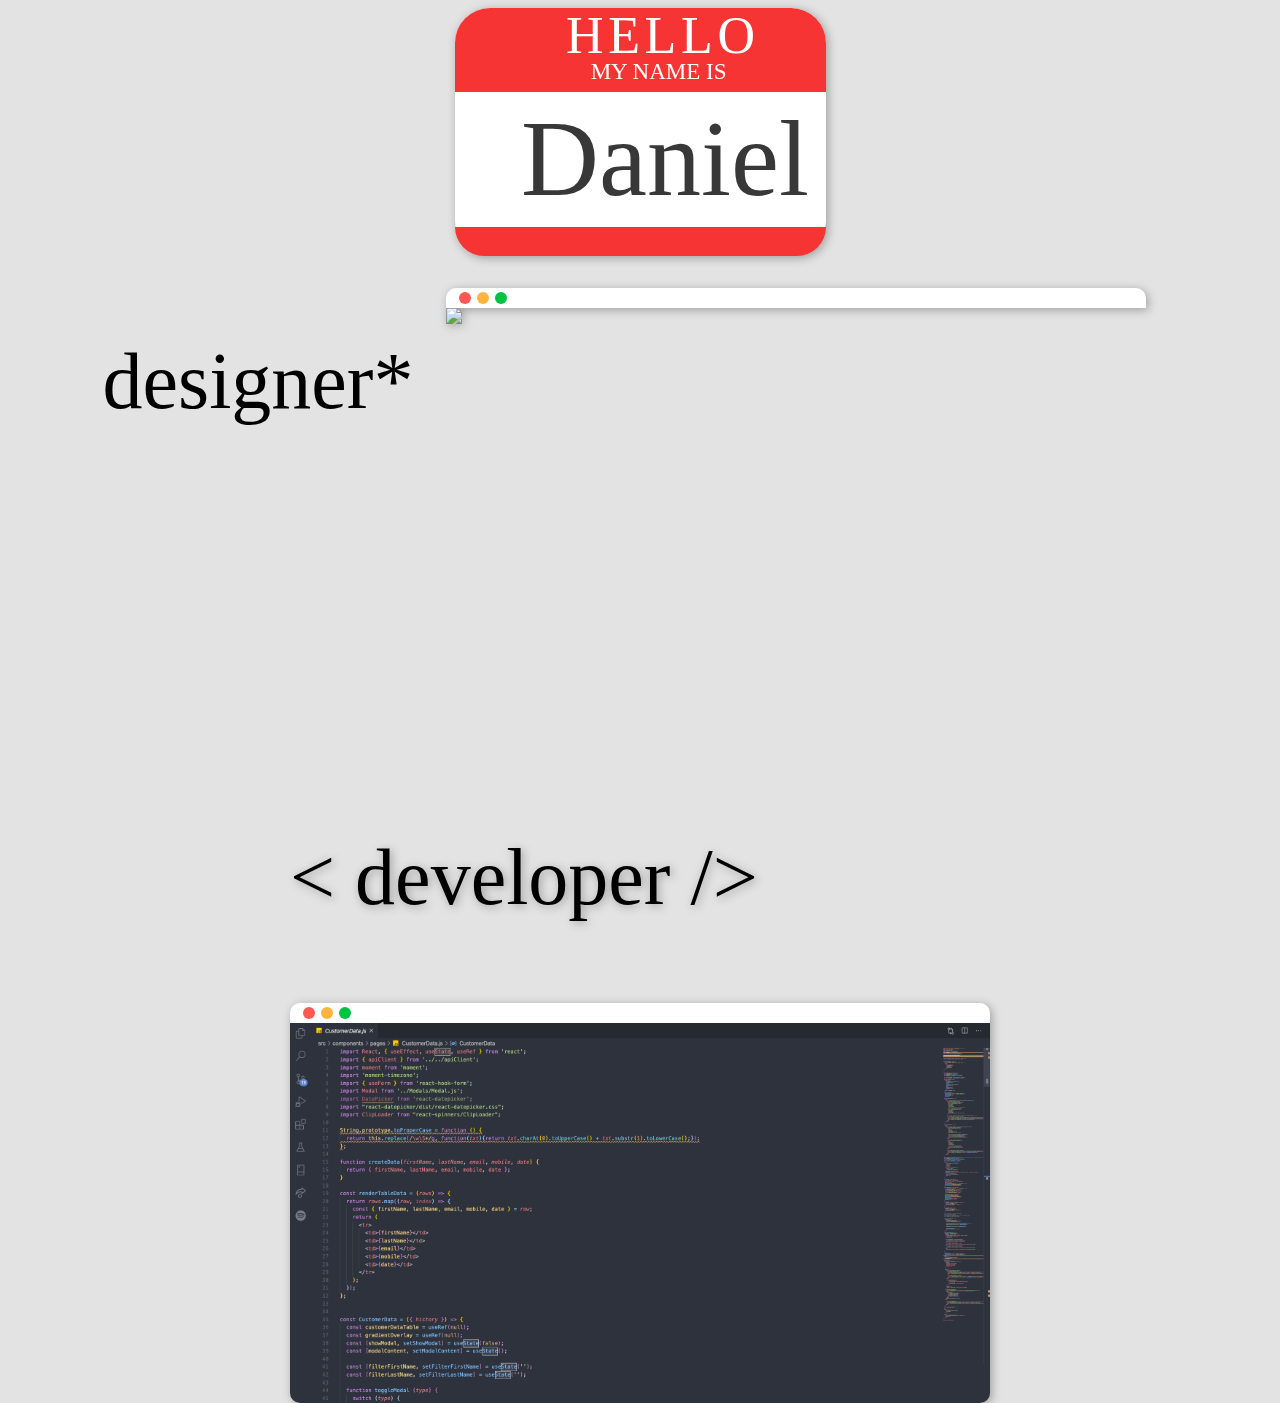
==== index.html @ d2d617ce "adding titles and fonts" ====
<!DOCTYPE html>
<html lang="en">
<head>
    <meta charset="UTF-8">
    <meta name="viewport" content="width=device-width, initial-scale=1.0">
    <title>Document</title>
    <link rel="stylesheet" href="./Website/style.css">
</head>
<body>
    <div class="name-container">
        <svg xmlns="http://www.w3.org/2000/svg" width="371" height="248" viewBox="0 0 371 248">
            <g id="Name_Badge" data-name="Name Badge" transform="translate(-551.148 -128.989)">
                <rect id="Rectangle_4" data-name="Rectangle 4" width="371" height="248" rx="35"
                    transform="translate(551.148 128.989)" fill="#fff" />
                <path id="Rectangle_5" data-name="Rectangle 5"
                    d="M35,0H336a35,35,0,0,1,35,35V84a0,0,0,0,1,0,0H0a0,0,0,0,1,0,0V35A35,35,0,0,1,35,0Z"
                    transform="translate(551.148 128.989)" fill="#f73434" />
                <path id="Rectangle_6" data-name="Rectangle 6"
                    d="M0,0H371a0,0,0,0,1,0,0V0a29,29,0,0,1-29,29H29A29,29,0,0,1,0,0V0A0,0,0,0,1,0,0Z"
                    transform="translate(551.148 347.989)" fill="#f73434" />
                <text id="Daniel" transform="translate(732.148 315.989)" fill="#383838" font-size="108" font-family="Hardner">
                    <tspan x="-114.966" y="0">Daniel</tspan>
                </text>
                <text id="MY_NAME_IS" data-name="MY NAME IS" transform="translate(736.148 199.989)" fill="#fff" font-size="23"
                    font-family="GERATISCAPS, GERATIS CAPS">
                    <tspan x="-49.347" y="0">MY NAME IS</tspan>
                </text>
                <text id="HELLO" transform="translate(737.148 173.989)" fill="#fff" font-size="52"
                    font-family="GERATISCAPS, GERATIS CAPS" letter-spacing="0.09em">
                    <tspan x="-75.088" y="0">HELLO</tspan>
                </text>
            </g>
        </svg>
    </div>

    <div class="screen">
        <p class="designer-title">designer*</p>
        <div class="screen-window">
            <div class="screen-window__bar">
                <div class="screen-window__bar__dot__container">
                    <span class="screen-window__bar__dot"></span>
                    <span class="screen-window__bar__dot"></span>
                    <span class="screen-window__bar__dot"></span>
                </div>
            </div>
            <div class="screen-window__img__container">
                <img src="../Faraday Portfolio.png" class="screen-window__img">
            </div>
        </div>
        <div class="screen-window">
            <p class="developer-title">< developer /></p>
            <div class="screen-window__bar">
                <div class="screen-window__bar__dot__container">
                    <span class="screen-window__bar__dot"></span>
                    <span class="screen-window__bar__dot"></span>
                    <span class="screen-window__bar__dot"></span>
                </div>
            </div>
            <div class="screen-window__img__container">
                <img src="../vscode.png" class="screen-window__img">
            </div>
        </div>

        <!-- <div class="screen__container">
            <div class="screen__container-bar">
                <span class="screen__container-dot"></span>
                <span class="screen__container-dot"></span>
                <span class="screen__container-dot"></span>
            </div>
            <div class="screen__img-container">
                <img src="../Faraday Portfolio.png" class="screen-img">
            </div>
        </div>
        <div class="screen__container">
            <div class="screen__container-bar">
                <span class="screen__container-dot"></span>
                <span class="screen__container-dot"></span>
                <span class="screen__container-dot"></span>
            </div>
            <div class="screen__img-container">
                <img src="../vscode.png" class="screen-img">
            </div>
            </div>
        </div>
    </div>     -->

</body>
</html>
---- Website/style.css ----
@font-face {
  src: url(Fonts/Portico-Vintage.otf);
  font-family: Portico;
}

@font-face {
  src: url(Fonts/American-Typewriter.ttf);
  font-family: American Typewriter;
}

body {
  background: #E3E3E3;
}

.name-container {
  display: -webkit-box;
  display: -ms-flexbox;
  display: flex;
  width: 100%;
  -webkit-box-align: center;
      -ms-flex-align: center;
          align-items: center;
  -webkit-box-pack: center;
      -ms-flex-pack: center;
          justify-content: center;
}

.name-container svg {
  -webkit-filter: drop-shadow(0.15rem 0.15rem 0.3rem rgba(0, 0, 0, 0.3));
          filter: drop-shadow(0.15rem 0.15rem 0.3rem rgba(0, 0, 0, 0.3));
}

.designer-title {
  font-family: Portico;
  font-size: 5em;
}

.developer-title {
  font-family: American Typewriter;
  font-size: 5em;
}

.screen {
  width: 100%;
  display: -webkit-box;
  display: -ms-flexbox;
  display: flex;
  -webkit-box-orient: horizontal;
  -webkit-box-direction: normal;
      -ms-flex-direction: row;
          flex-direction: row;
  -webkit-box-pack: center;
      -ms-flex-pack: center;
          justify-content: center;
  -ms-flex-wrap: wrap;
      flex-wrap: wrap;
}

.screen-window {
  margin: 2em;
  height: 400px;
  width: 700px;
  border-radius: 14px 14px 10px 10px;
  position: relative;
  -webkit-filter: drop-shadow(0.15rem 0.15rem 0.3rem rgba(0, 0, 0, 0.3));
          filter: drop-shadow(0.15rem 0.15rem 0.3rem rgba(0, 0, 0, 0.3));
}

.screen-window__img {
  padding-top: 20px;
  width: 100%;
}

.screen-window__img__container {
  height: inherit;
  width: inherit;
  border-radius: inherit;
  overflow-y: scroll;
  overflow-x: hidden;
}

.screen-window__bar {
  width: inherit;
  height: 20px;
  background-color: #fff;
  position: absolute;
  border-radius: 10px 10px 0px 0px;
}

.screen-window__bar span:nth-child(1) {
  background-color: #FF5754;
}

.screen-window__bar span:nth-child(2) {
  background-color: #FFB53D;
}

.screen-window__bar span:nth-child(3) {
  background-color: #00C243;
}

.screen-window__bar__dot {
  height: 12px;
  width: 12px;
  background-color: #bbb;
  border-radius: 50%;
  display: inline-block;
  margin: 3px;
}

.screen-window__bar__dot__container {
  height: 100%;
  display: -webkit-box;
  display: -ms-flexbox;
  display: flex;
  -webkit-box-align: center;
      -ms-flex-align: center;
          align-items: center;
  margin-left: 10px;
}
/*# sourceMappingURL=style.css.map */
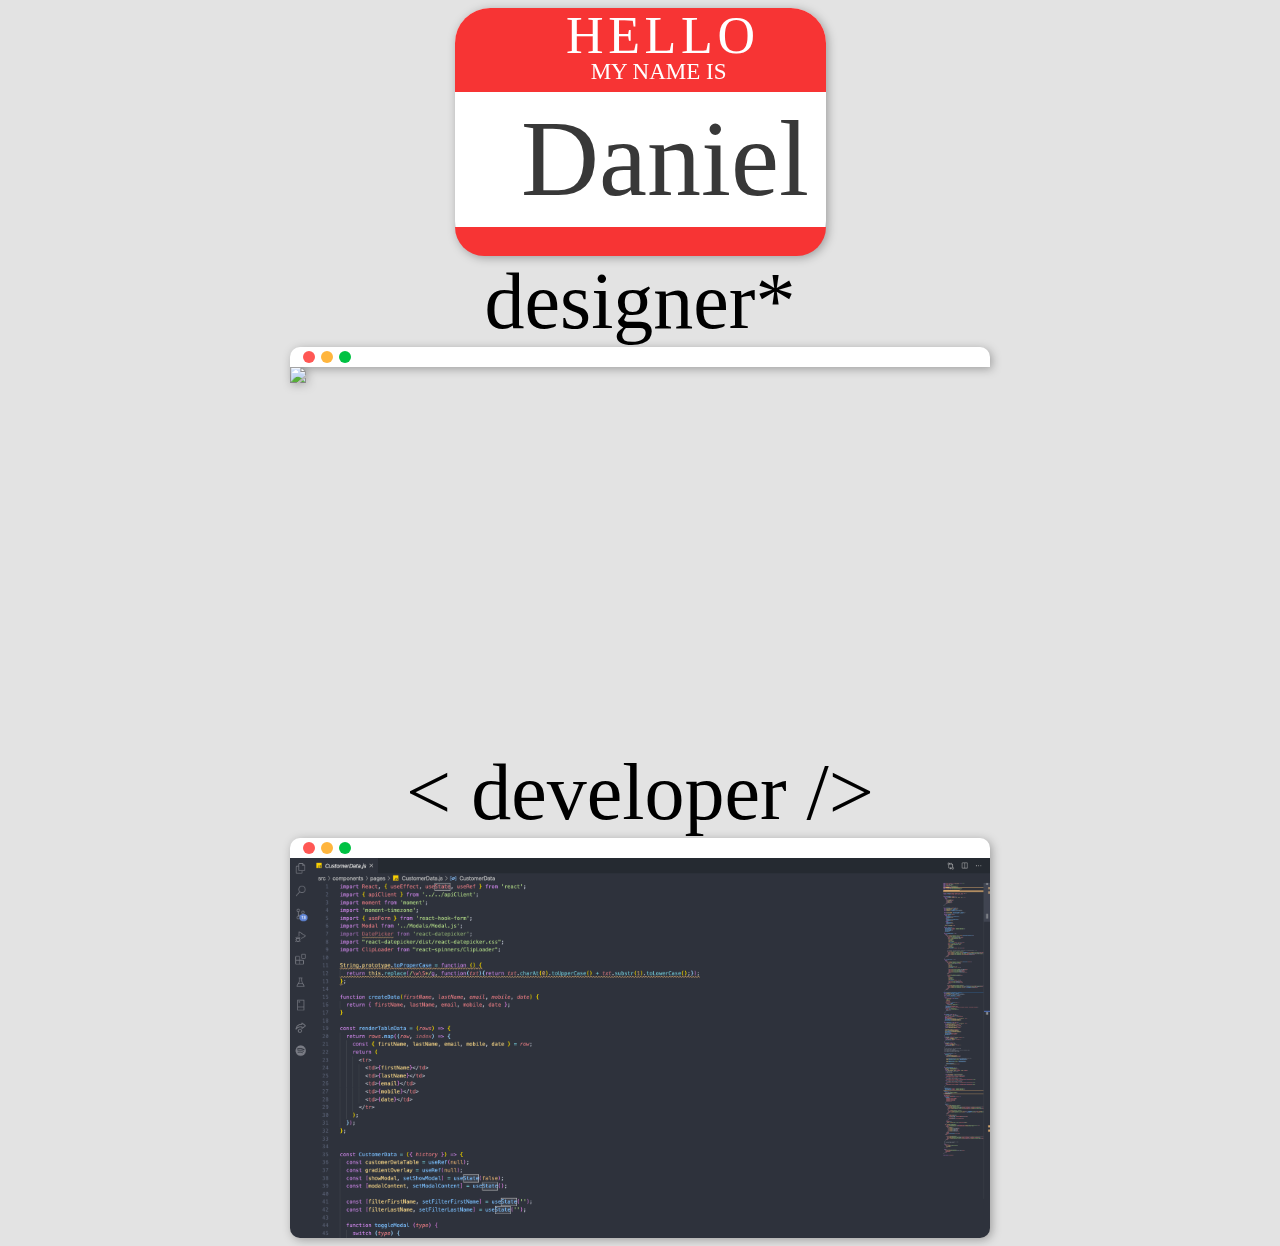
==== commit 0182d662: "titles styled" ====
--- a/index.html
+++ b/index.html
@@ -34,30 +34,34 @@
     </div>
 
     <div class="screen">
-        <p class="designer-title">designer*</p>
-        <div class="screen-window">
-            <div class="screen-window__bar">
-                <div class="screen-window__bar__dot__container">
-                    <span class="screen-window__bar__dot"></span>
-                    <span class="screen-window__bar__dot"></span>
-                    <span class="screen-window__bar__dot"></span>
+        <div class="screen-container">
+            <p class="designer-title">designer*</p>
+            <div class="screen-window">
+                <div class="screen-window__bar">
+                    <div class="screen-window__bar__dot__container">
+                        <span class="screen-window__bar__dot"></span>
+                        <span class="screen-window__bar__dot"></span>
+                        <span class="screen-window__bar__dot"></span>
+                    </div>
+                </div>
+                <div class="screen-window__img__container">
+                    <img src="./Images/Faraday Portfolio.png" class="screen-window__img">
                 </div>
             </div>
-            <div class="screen-window__img__container">
-                <img src="../Faraday Portfolio.png" class="screen-window__img">
-            </div>
         </div>
-        <div class="screen-window">
+        <div class="screen-container">
             <p class="developer-title">< developer /></p>
-            <div class="screen-window__bar">
-                <div class="screen-window__bar__dot__container">
-                    <span class="screen-window__bar__dot"></span>
-                    <span class="screen-window__bar__dot"></span>
-                    <span class="screen-window__bar__dot"></span>
+            <div class="screen-window">
+                <div class="screen-window__bar">
+                    <div class="screen-window__bar__dot__container">
+                        <span class="screen-window__bar__dot"></span>
+                        <span class="screen-window__bar__dot"></span>
+                        <span class="screen-window__bar__dot"></span>
+                    </div>
                 </div>
-            </div>
-            <div class="screen-window__img__container">
-                <img src="../vscode.png" class="screen-window__img">
+                <div class="screen-window__img__container">
+                    <img src="./Images/vscode.png" class="screen-window__img">
+                </div>
             </div>
         </div>
 
--- a/Website/style.css
+++ b/Website/style.css
@@ -33,11 +33,17 @@
 .designer-title {
   font-family: Portico;
   font-size: 5em;
+  padding: 0;
+  margin: 0;
+  text-align: center;
 }
 
 .developer-title {
   font-family: American Typewriter;
   font-size: 5em;
+  padding: 0;
+  margin: 0;
+  text-align: center;
 }
 
 .screen {
@@ -57,7 +63,7 @@
 }
 
 .screen-window {
-  margin: 2em;
+  margin: 0 2em;
   height: 400px;
   width: 700px;
   border-radius: 14px 14px 10px 10px;
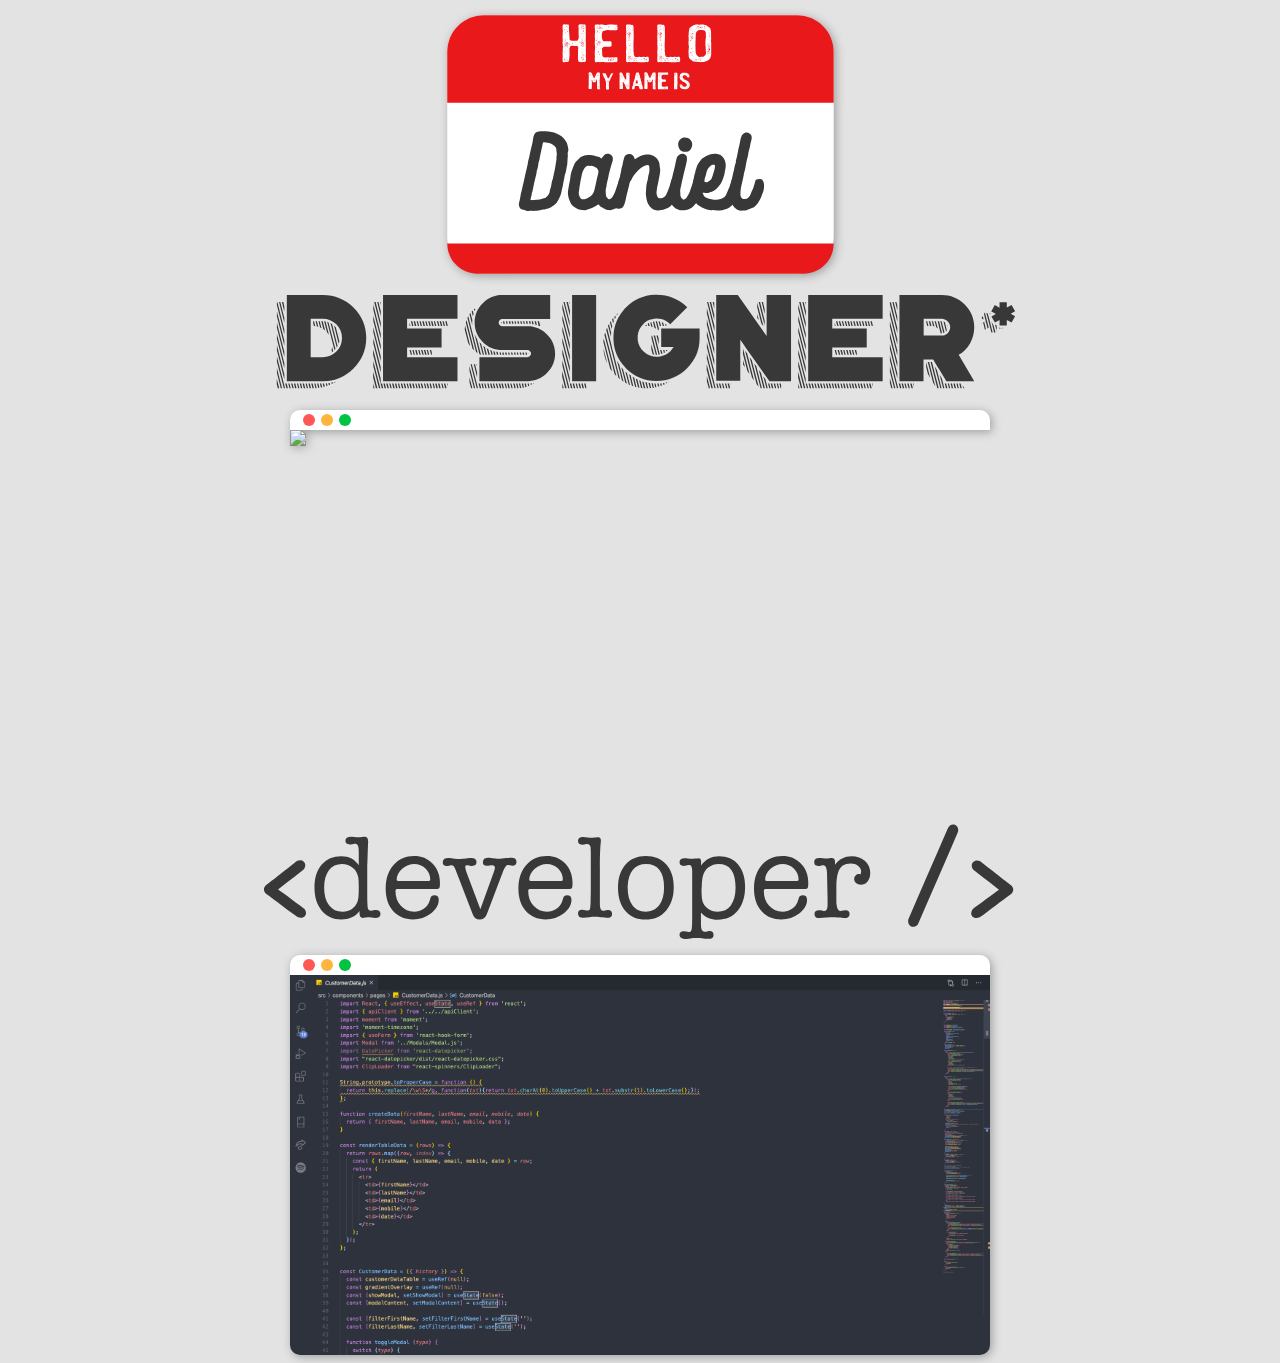
==== commit 1c45802e: "converted SVG to paths" ====
--- a/index.html
+++ b/index.html
@@ -8,34 +8,12 @@
 </head>
 <body>
     <div class="name-container">
-        <svg xmlns="http://www.w3.org/2000/svg" width="371" height="248" viewBox="0 0 371 248">
-            <g id="Name_Badge" data-name="Name Badge" transform="translate(-551.148 -128.989)">
-                <rect id="Rectangle_4" data-name="Rectangle 4" width="371" height="248" rx="35"
-                    transform="translate(551.148 128.989)" fill="#fff" />
-                <path id="Rectangle_5" data-name="Rectangle 5"
-                    d="M35,0H336a35,35,0,0,1,35,35V84a0,0,0,0,1,0,0H0a0,0,0,0,1,0,0V35A35,35,0,0,1,35,0Z"
-                    transform="translate(551.148 128.989)" fill="#f73434" />
-                <path id="Rectangle_6" data-name="Rectangle 6"
-                    d="M0,0H371a0,0,0,0,1,0,0V0a29,29,0,0,1-29,29H29A29,29,0,0,1,0,0V0A0,0,0,0,1,0,0Z"
-                    transform="translate(551.148 347.989)" fill="#f73434" />
-                <text id="Daniel" transform="translate(732.148 315.989)" fill="#383838" font-size="108" font-family="Hardner">
-                    <tspan x="-114.966" y="0">Daniel</tspan>
-                </text>
-                <text id="MY_NAME_IS" data-name="MY NAME IS" transform="translate(736.148 199.989)" fill="#fff" font-size="23"
-                    font-family="GERATISCAPS, GERATIS CAPS">
-                    <tspan x="-49.347" y="0">MY NAME IS</tspan>
-                </text>
-                <text id="HELLO" transform="translate(737.148 173.989)" fill="#fff" font-size="52"
-                    font-family="GERATISCAPS, GERATIS CAPS" letter-spacing="0.09em">
-                    <tspan x="-75.088" y="0">HELLO</tspan>
-                </text>
-            </g>
-        </svg>
+        <img src="./Images/name title.svg" alt="">
     </div>
 
     <div class="screen">
         <div class="screen-container">
-            <p class="designer-title">designer*</p>
+            <img src="./Images/Designer title.svg" alt="">
             <div class="screen-window">
                 <div class="screen-window__bar">
                     <div class="screen-window__bar__dot__container">
@@ -50,7 +28,7 @@
             </div>
         </div>
         <div class="screen-container">
-            <p class="developer-title">< developer /></p>
+            <img src="./Images/Developer title.svg" alt="">
             <div class="screen-window">
                 <div class="screen-window__bar">
                     <div class="screen-window__bar__dot__container">
@@ -64,29 +42,7 @@
                 </div>
             </div>
         </div>
-
-        <!-- <div class="screen__container">
-            <div class="screen__container-bar">
-                <span class="screen__container-dot"></span>
-                <span class="screen__container-dot"></span>
-                <span class="screen__container-dot"></span>
-            </div>
-            <div class="screen__img-container">
-                <img src="../Faraday Portfolio.png" class="screen-img">
-            </div>
-        </div>
-        <div class="screen__container">
-            <div class="screen__container-bar">
-                <span class="screen__container-dot"></span>
-                <span class="screen__container-dot"></span>
-                <span class="screen__container-dot"></span>
-            </div>
-            <div class="screen__img-container">
-                <img src="../vscode.png" class="screen-img">
-            </div>
-            </div>
-        </div>
-    </div>     -->
+    </div> 
 
 </body>
 </html>--- a/Website/style.css
+++ b/Website/style.css
@@ -25,9 +25,12 @@
           justify-content: center;
 }
 
-.name-container svg {
+.name-container img {
   -webkit-filter: drop-shadow(0.15rem 0.15rem 0.3rem rgba(0, 0, 0, 0.3));
           filter: drop-shadow(0.15rem 0.15rem 0.3rem rgba(0, 0, 0, 0.3));
+  width: 400px;
+  margin-left: 3em;
+  margin-right: 3em;
 }
 
 .designer-title {
@@ -38,12 +41,48 @@
   text-align: center;
 }
 
+@media only screen and (max-width: 742px) {
+  .designer-title {
+    font-size: 4em;
+  }
+}
+
+@media only screen and (max-width: 495px) {
+  .designer-title {
+    font-size: 3em;
+  }
+}
+
+@media only screen and (max-width: 371px) {
+  .designer-title {
+    font-size: 2em;
+  }
+}
+
 .developer-title {
   font-family: American Typewriter;
   font-size: 5em;
   padding: 0;
   margin: 0;
   text-align: center;
+}
+
+@media only screen and (max-width: 742px) {
+  .developer-title {
+    font-size: 4em;
+  }
+}
+
+@media only screen and (max-width: 495px) {
+  .developer-title {
+    font-size: 3em;
+  }
+}
+
+@media only screen and (max-width: 371px) {
+  .developer-title {
+    font-size: 2em;
+  }
 }
 
 .screen {
@@ -70,6 +109,27 @@
   position: relative;
   -webkit-filter: drop-shadow(0.15rem 0.15rem 0.3rem rgba(0, 0, 0, 0.3));
           filter: drop-shadow(0.15rem 0.15rem 0.3rem rgba(0, 0, 0, 0.3));
+}
+
+@media only screen and (max-width: 742px) {
+  .screen-window {
+    height: 250px;
+    width: 450px;
+  }
+}
+
+@media only screen and (max-width: 495px) {
+  .screen-window {
+    height: 200px;
+    width: 350px;
+  }
+}
+
+@media only screen and (max-width: 371px) {
+  .screen-window {
+    height: 180px;
+    width: 300px;
+  }
 }
 
 .screen-window__img {
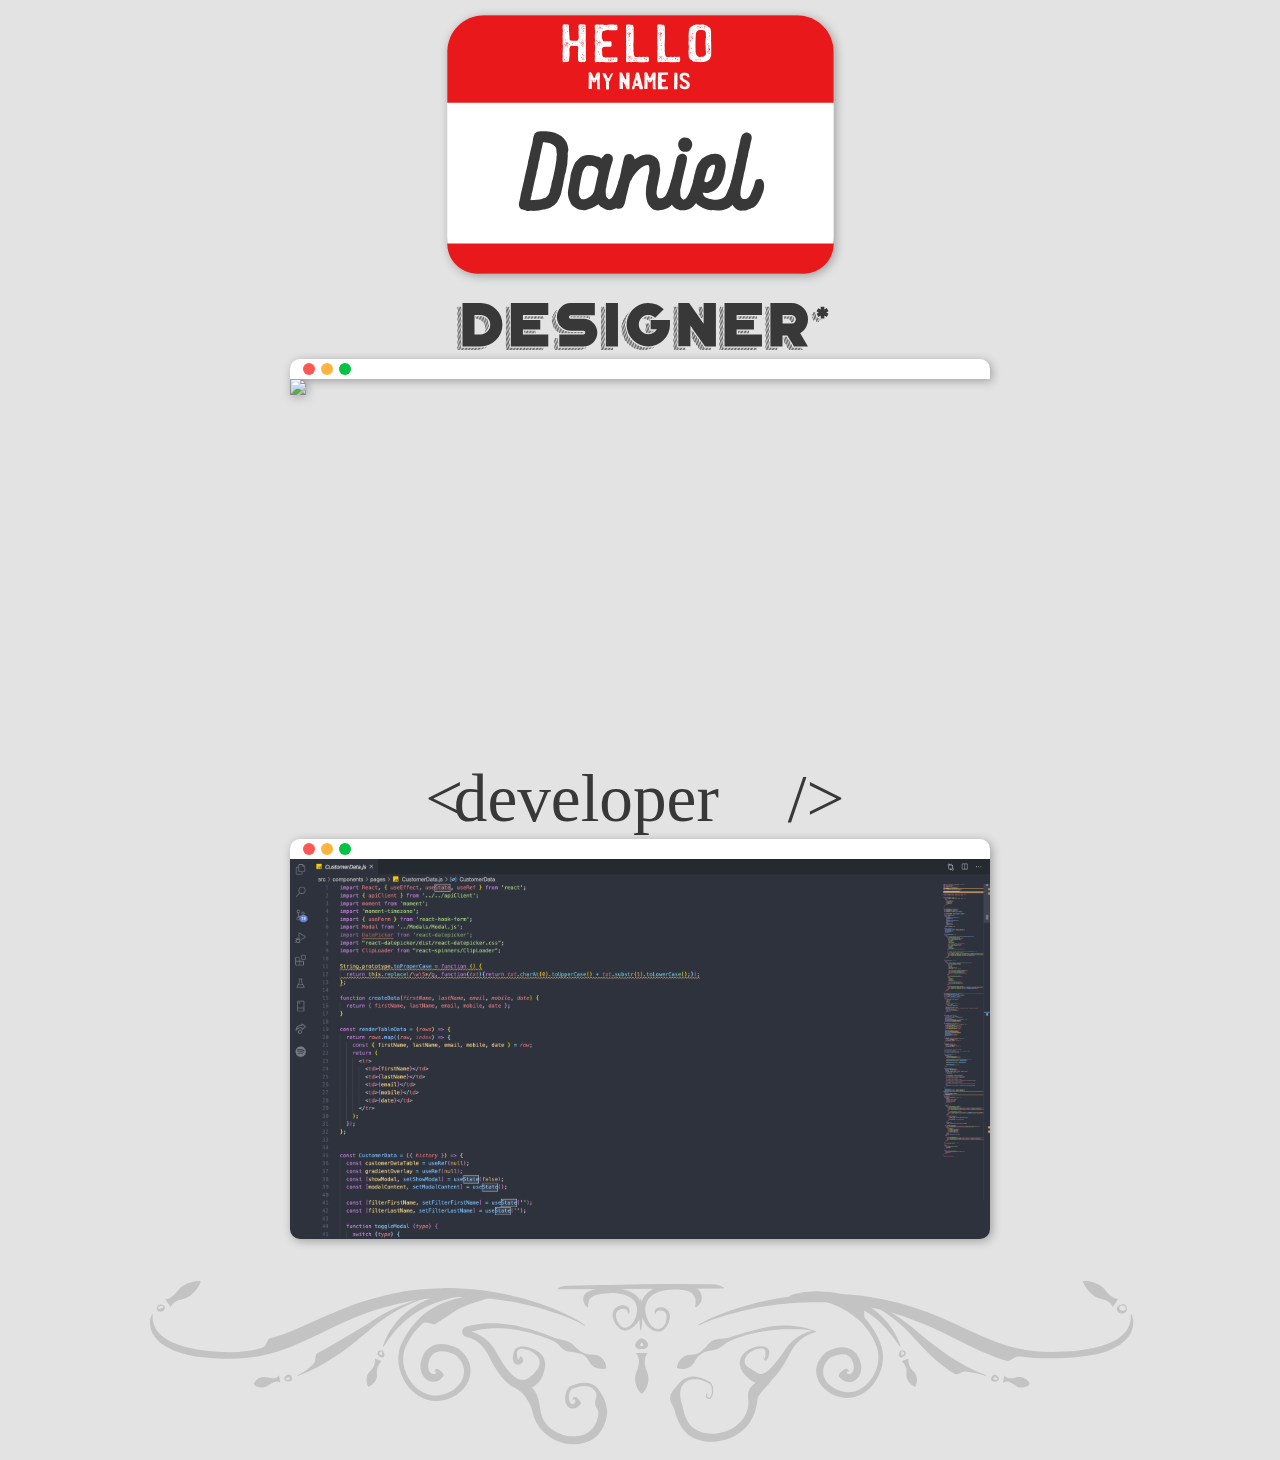
==== commit 4190c8f5: "resposive titles and trim" ====
--- a/index.html
+++ b/index.html
@@ -13,7 +13,9 @@
 
     <div class="screen">
         <div class="screen-container">
-            <img src="./Images/Designer title.svg" alt="">
+            <div class="screen-container__title-container">
+                <img src="./Images/Designer title.svg" class="screen-container__title-design" alt="">
+            </div>
             <div class="screen-window">
                 <div class="screen-window__bar">
                     <div class="screen-window__bar__dot__container">
@@ -28,7 +30,9 @@
             </div>
         </div>
         <div class="screen-container">
-            <img src="./Images/Developer title.svg" alt="">
+            <div class="screen-container__title-container">
+                <img src="./Images/Developer title.svg" class="screen-container__title-develop" alt="">
+            </div>
             <div class="screen-window">
                 <div class="screen-window__bar">
                     <div class="screen-window__bar__dot__container">
@@ -43,6 +47,417 @@
             </div>
         </div>
     </div> 
+    <div class="trim-container">
+        <svg version="1.1" xmlns="http://www.w3.org/2000/svg" xmlns:xlink="http://www.w3.org/1999/xlink" x="0px" y="0px"
+            viewBox="0 0 1211 236" style="enable-background:new 0 0 1211 236;" xml:space="preserve">
+            <style type="text/css">
+                .st0 {
+                    display: none;
+                    opacity: 0.21;
+                }
+        
+                .st1 {
+                    display: inline;
+                }
+        
+                .st2 {
+                    fill: none;
+                    stroke: #000000;
+                    stroke-miterlimit: 10;
+                }
+            </style>
+            <g id="Layer_1" class="st0">
+                <g id="Ij0ybP_1_" class="st1">
+        
+                    <image style="overflow:visible;" width="1100" height="733" id="Ij0ybP" xlink:href="EA3DFFB768C8FC7C.jpg"
+                        transform="matrix(-1.5564 0 0 -1.5564 1464.0001 1038.8146)">
+                    </image>
+                </g>
+                <g id="Ij0ybP_2_" class="st1">
+        
+                    <image style="overflow:visible;" width="1100" height="733" id="Ij0ybP_3_" xlink:href="EA3DFFB768C8FC7D.jpg"
+                        transform="matrix(1.5564 0 0 -1.5564 -248 1038.8146)">
+                    </image>
+                </g>
+            </g>
+            <g id="Layer_2">
+                <g>
+                    <path d="M22.5,71.2c-0.3,2.8-0.3,5.7,0.3,8.4c0.3,1.4,0.6,2.7,1.1,4c0.5,1.3,1,2.5,1.6,3.7c0.6,1.2,1.3,2.3,2.1,3.4
+        			c0.8,1.1,1.6,2.1,2.5,3.1c1.8,1.9,3.8,3.7,6.1,5.2c2.2,1.5,4.5,3,7,4.2c2.4,1.3,5,2.3,7.6,3.3c5.2,1.9,10.7,3.6,16.2,4.8
+        			c11.1,2.6,22.6,4,34.1,4.7c11.6,0.7,23.1,0.6,34.5-1.1c2.8-0.4,5.7-0.9,8.4-1.5c2.8-0.5,5.6-1.3,8.3-2c0.7-0.2,1.4-0.3,2-0.6
+        			c0.7-0.3,1.3-0.7,1.9-1.4c0.6-0.6,1.1-1.4,1.6-2.3c0.5-0.9,1-1.9,1.5-2.8c0.9-1.9,1.9-3.5,3.1-4.2c0.6-0.4,1.3-0.5,1.9-0.7l2-0.5
+        			c2.6-0.7,5.2-1.6,7.8-2.4c2.6-0.9,5.2-1.7,7.8-2.7c5.2-1.9,10.4-4,15.6-6.3c10.5-4.5,21-9.5,31.9-14.3c5.4-2.4,10.9-4.9,16.5-7.1
+        			c5.6-2.3,11.2-4.4,16.9-6.5c11.4-4.1,23-7.6,34.8-10.5c11.8-2.9,23.6-5.3,35.6-6.8c12-1.6,24.1-2.4,36.1-2.6c6-0.1,12,0,18,0.2
+        			c3,0.1,6,0.3,9,0.5c3,0.2,6,0.4,9,0.7c11.9,1.1,23.8,2.9,35.5,5.1c11.7,2.3,23.2,5.2,34.6,8.7c5.7,1.7,11.3,3.6,16.9,5.6
+        			c5.6,2,11.1,4.2,16.5,6.5c5.4,2.3,10.8,4.8,16,7.6c5.2,2.8,10.4,5.7,15.2,9.1l-0.5,0.9c-5-2.9-10.3-5.5-15.7-7.8
+        			c-5.4-2.3-10.8-4.4-16.3-6.4c-11-3.9-22.2-7.2-33.6-9.9c-22.7-5.5-45.9-8.8-69.2-9.9c-23.3-1.1-46.7,0.1-69.6,4
+        			c-22.9,4-45.4,10.4-67.1,18.9c-10.8,4.3-21.4,9.1-32,14.1c-10.5,5-21,10.3-31.7,15.2c-5.4,2.5-10.8,4.8-16.3,7
+        			c-2.7,1.1-5.6,2.1-8.3,3.2c-2.8,0.9-5.6,2-8.5,2.8c-5.7,1.8-11.5,3.2-17.3,4.5c-2.9,0.6-5.9,1.2-8.8,1.6c-2.9,0.5-5.9,0.8-8.9,1.2
+        			c-11.9,1.4-23.9,1.3-35.7,0.9c-5.9-0.2-11.9-0.7-17.8-1.4c-5.9-0.7-11.9-1.6-17.7-2.9c-5.9-1.4-11.7-3.1-17.4-5.4
+        			c-2.8-1.2-5.6-2.5-8.3-4c-2.7-1.5-5.4-3.2-7.8-5.2c-2.4-2-4.7-4.3-6.6-6.9c-1-1.3-1.8-2.7-2.6-4.1c-0.7-1.4-1.4-2.9-1.9-4.5
+        			c-2-6.1-1.8-12.9,1-18.4L22.5,71.2z" />
+                </g>
+                <g>
+                    <path
+                        d="M360.6,49c-3.9,0.7-7.8,1.8-11.6,2.9c-3.8,1.1-7.6,2.5-11.3,3.9c-7.5,2.9-14.7,6.3-21.7,10.2c-1.7,1-3.5,1.9-5.2,3
+        			l-5.1,3.1c-1.7,1-3.3,2.2-5,3.3c-1.7,1.1-3.3,2.2-4.9,3.4l-4.8,3.6c-1.6,1.2-3.1,2.5-4.7,3.8c-3.1,2.5-6.2,5.1-9.3,7.7
+        			c-12.3,10.3-24.9,20.3-38.3,29.2c-6.7,4.4-13.7,8.5-20.8,12.1c-7.2,3.6-14.6,6.8-22,9.8l-0.4-0.9c3.7-1.5,7.2-3.6,10.5-6
+        			c1.6-1.2,3.3-2.5,4.8-3.9c0.8-0.7,1.5-1.4,2.3-2.1c0.7-0.7,1.5-1.5,2.2-2.2c0.7-0.7,1.3-1.8,1.5-3.4c0.1-0.8,0.2-1.6,0.3-2.5
+        			c0.1-0.9,0.2-1.7,0.3-2.5c0.1-0.8,0.3-1.4,0.5-2c0.2-0.5,0.5-0.9,0.9-1.2c0.8-0.5,1.6-0.9,2.4-1.4c3.3-1.8,6.5-3.7,9.8-5.6
+        			L251,99.7l10.3-6c3.4-2,6.9-4.1,10.3-6.2c1.7-1,3.4-2.1,5.1-3.2c1.6-1.1,3.5-2.2,5.2-3.3c1.8-1.1,3.5-2.3,5.2-3.4l5.3-3.2
+        			c1.8-1.1,3.6-2.1,5.3-3.1c1.8-1,3.6-2.1,5.4-3l5.5-2.8c1.8-1,3.7-1.7,5.6-2.6c14.9-6.7,30.3-12.1,46.3-14.8L360.6,49z" />
+                </g>
+                <g>
+                    <path d="M405.5,48c-11,0.7-21.6,2.5-32,5.3c-10.3,2.8-20.3,6.7-29.5,11.9c-4.6,2.6-9,5.5-13.2,8.7c-2,1.7-4.2,3.2-6.1,5
+        			c-1,0.9-2,1.7-3,2.7l-2.9,2.8c-7.5,7.5-13.9,16.2-19.9,25.4l-0.9-0.4c0.9-2.6,1.8-5.2,3-7.8c1.2-2.5,2.3-5.1,3.7-7.5
+        			c2.7-4.9,6-9.5,9.5-13.9c3.6-4.3,7.7-8.3,12.1-11.9c4.4-3.6,9.2-6.7,14.1-9.5c9.9-5.5,20.8-9.1,31.8-11.1c5.5-1,11.1-1.6,16.7-1.7
+        			c5.6-0.1,11.2,0.1,16.6,1.1V48z" />
+                </g>
+                <g>
+                    <path d="M431.5,50c-12.2,3.1-23.7,6.5-34.4,10.9c-5.4,2.2-10.4,5-15.1,7.9c-4.7,3-9.1,6-13.4,8.7c-2.2,1.4-4.4,2.7-6.5,4.1
+        			c-0.6,0.3-1.1,0.7-1.7,1c-0.6,0.3-1.3,0.3-2.3,0.2c-1.8-0.2-4.3-1.1-6.7-1.6c-2.4-0.6-4.3-0.5-5.5,0.4c-1.1,0.9-2.2,2-3.2,3
+        			c-2.1,2.1-4,4.2-5.9,6.5c-1.8,2.3-3.6,4.7-5.2,7.1c-1.6,2.5-3,5.1-4.4,7.7c-0.7,1.3-1.3,2.7-1.9,4c-0.6,1.3-1.1,2.7-1.5,4
+        			c-0.8,2.8-1.3,5.6-1.4,8.6c-0.2,5.8,0.8,11.8,2.8,17.3c2.1,5.5,5.1,10.8,9,15.2c3.9,4.4,8.7,8.1,14.1,10.5c2.7,1.2,5.5,2,8.4,2.4
+        			c2.9,0.4,5.8,0.4,8.7,0c5.8-0.8,11.5-2.8,16.4-6c4.9-3.2,9-7.6,11.3-12.8c2.4-5.2,2.9-11.2,1.1-16.5c-1.7-5.4-5.5-10-10.1-13.5
+        			l0.3,0.2c-2.6-1.3-5.6-2.4-8.6-3.2c-3-0.7-6-1.1-8.9-0.9c-2.9,0.2-5.6,1.1-7.7,2.7c-2.2,1.6-3.8,3.8-5,6.4c-1.1,2.6-1.9,5.6-2,8.2
+        			c-0.1,2.7,0.6,5.2,1.8,7.1c0.6,0.9,1.4,1.7,2.2,2.3c0.8,0.5,1.7,0.8,2.4,0.8c1.4,0,2.5-0.7,3.5-2.4l-0.9,5l0,0
+        			c0.1-0.2,0.2-0.7,0.3-1c0.1-0.4,0.1-0.7,0.2-1.1c0.1-0.7,0.1-1.5,0.2-2.1c0-0.3,0-0.6,0.1-0.8c0-0.2,0.2-0.3,0.3-0.5
+        			c0.1-0.2-0.1-0.4-0.5-0.4c-0.3,0-0.7,0.2-1.1,0.4l-0.9-0.5c0.1-0.4,0.2-0.9,0.5-1.4c0.3-0.5,0.8-1,1.6-1.3c0.8-0.2,1.7,0,2.4,0.2
+        			c0.7,0.3,1.2,0.6,1.6,0.9c0.9,0.7,1.7,1.4,2.4,2.1c0.4,0.4,0.7,0.7,1,1.1c0.3,0.4,0.6,0.7,1,1.2l0,0l0.7,2l-1.4,2
+        			c-1.3,1.7-3,3.4-5.2,4.5c-2.2,1.1-4.9,1.6-7.4,1.2c-2.5-0.3-4.8-1.4-6.7-2.8c-1.9-1.4-3.3-3.2-4.5-5.1c-2.2-3.8-3-8.2-2.7-12.3
+        			c0.1-1,0.2-2,0.4-3l0.3-1.5l0.4-1.4c0.5-1.8,1.2-3.6,2-5.4c0.9-1.8,1.9-3.6,3.3-5.2c1.3-1.6,2.9-3.2,4.8-4.4c3.7-2.5,8-3.7,12.1-4
+        			c4.1-0.2,7.9,0.4,11.5,1.3c1.8,0.5,3.5,1.1,5.2,1.7c0.9,0.3,1.7,0.7,2.5,1.1l1.3,0.6c0.4,0.2,0.8,0.4,1.4,0.7l0.4,0.2l0.4,0.3
+        			c2.7,2.2,5.3,4.7,7.5,7.6c2.2,2.9,4,6.3,5.1,9.9c1.1,3.6,1.6,7.5,1.2,11.3c-0.3,3.8-1.4,7.5-3,10.8c-3.2,6.7-8.4,12-14.3,15.7
+        			c-5.9,3.7-12.7,6-19.5,6.8c-3.4,0.4-7.1,0.3-10.6-0.2c-3.5-0.6-6.9-1.7-10-3.1c-6.3-2.9-11.7-7.3-16-12.4
+        			c-4.3-5.1-7.6-11-9.8-17.2c-2.2-6.2-3.4-12.8-3.1-19.5c0.1-3.3,0.6-6.6,1.5-9.9c0.4-1.6,1-3.2,1.6-4.7c0.3-0.8,0.6-1.5,1-2.2
+        			c0.3-0.7,0.6-1.4,1-2.1c1.4-2.8,2.9-5.6,4.5-8.3c1.7-2.7,3.4-5.3,5.3-7.8c1.9-2.5,4-4.9,6.1-7.2c2.2-2.3,4.5-4.4,6.7-6.6
+        			c4.5-4.4,9.9-7.8,15.3-10.9c10.9-6.1,22.9-10,35-12.3c6.1-1.1,12.2-1.7,18.3-2c3.1-0.1,6.1-0.2,9.2-0.1c3.1,0.1,6.1,0.3,9.2,0.7
+        			L431.5,50z" />
+                </g>
+                <g>
+                    <path
+                        d="M543.1,62.8c-1.7-1.2-2.9-2.8-3.9-4.7c-0.9-1.9-1.4-4.1-1.1-6.5c0.2-1.2,0.4-2.4,0.9-3.4c0.3-0.5,0.6-1.1,1-1.5l0.6-0.7
+        			c0.2-0.2,0.4-0.4,0.7-0.6c1.8-1.5,3.9-2.2,5.8-2.8c1.9-0.6,3.7-1.2,5.6-1.5c1.9-0.3,3.7-0.6,5.5-0.8c0.9-0.1,1.8-0.1,2.8-0.2
+        			c0.9-0.1,1.8-0.1,2.8-0.1c1.8-0.1,3.7-0.1,5.5-0.1c3.7,0.1,7.4,0.1,11.1,0.5c1.8,0.2,3.7,0.5,5.5,0.9c0.9,0.2,1.8,0.4,2.7,0.6
+        			c0.9,0.3,1.8,0.5,2.7,0.8c3.6,1.2,7.1,3.1,10,5.8c1.5,1.3,2.8,2.9,3.8,4.6c1,1.7,1.8,3.6,2.4,5.5c1.1,3.9,1.2,8,0.3,11.8
+        			c-0.4,1.9-1.1,3.8-1.9,5.6c-0.8,1.8-1.8,3.4-3,5c-2.3,3.1-5.1,5.8-8.6,7.7c-1.7,0.9-3.7,1.5-5.7,1.6c-2,0.1-4.1-0.5-5.8-1.5
+        			c-1.7-1-3.2-2.4-4.4-4c-1.2-1.5-2.3-3.2-3.1-5c-0.9-1.8-1.6-3.7-2-5.8c-0.3-2.1-0.2-4.5,0.8-6.8c1-2.2,2.8-4.2,4.9-5.3
+        			c1-0.6,2.2-1,3.3-1.3c1.1-0.3,2.3-0.4,3.5-0.3c1.2,0.1,2.4,0.4,3.5,0.9c1.2,0.5,2.3,1.3,3.1,2.4c0.8,1.1,1.3,2.6,1.1,3.8
+        			c-0.1,1.3-0.8,2.3-1.5,3.1l-0.9-0.3c0.2-0.8,0.4-1.7,0.2-2.4c-0.1-0.8-0.5-1.5-1.1-2c-1.1-1.1-2.9-1.5-4.5-1.5
+        			c-3.3,0.1-6.7,1.9-7.9,4.8c-0.6,1.4-0.8,3-0.6,4.6c0.2,1.6,0.7,3.2,1.4,4.8c1.4,3.1,3.3,6.1,5.9,7.6c2.5,1.5,5.4,1.2,8-0.5
+        			c2.6-1.6,4.8-4.2,6.4-7c3.3-5.7,4.5-12.7,2.7-18.5c-0.9-2.9-2.5-5.4-4.7-7.4c-2.2-2-4.9-3.5-8-4.6c-3-1.1-6.3-1.7-9.6-2.1
+        			c-3.3-0.4-6.8-0.4-10.3-0.3c-3.5,0.1-6.9,0.4-10.1,1c-1.6,0.3-3.2,0.6-4.6,1l-1.1,0.3c-0.4,0.1-0.7,0.2-1,0.4
+        			c-0.7,0.2-1.3,0.5-1.9,0.8c-1.1,0.6-1.9,1.3-2.6,1.8c-0.1,0.1-0.2,0.1-0.3,0.2c-0.1,0.1-0.2,0.1-0.2,0.2c-0.2,0.1-0.3,0.2-0.5,0.4
+        			c-0.1,0.1-0.2,0.1-0.2,0.2l-0.3,0.2c-0.2,0.2-0.3,0.4-0.5,0.6c-0.6,0.9-1.2,2.2-1.4,3.8c-0.3,1.6-0.4,3.5-0.4,5.5L543.1,62.8z" />
+                </g>
+                <g>
+                    <path d="M565.2,135.9c-2.8,0.6-5,0.6-7.1,0.3c-2.1-0.3-3.9-0.8-5.6-1.6c-1.7-0.8-3.3-1.7-4.6-3.2c-1.3-1.4-2.4-3.2-3.5-5
+        			c-1.1-1.8-2.3-3.5-3.7-4.8c-1.4-1.3-3-2.3-4.8-3c-1.8-0.6-3.7-1.1-5.6-1.6c-1.9-0.5-3.9-0.7-5.9-0.8c-1-0.1-2-0.2-3-0.3
+        			c-1-0.2-1.9-0.4-2.8-0.7c-1.8-0.6-3.4-1.6-4.9-2.7c-3.1-2.2-5.6-5.7-8.8-8c-1.6-1.2-3.3-1.9-5-2.6c-1.7-0.7-3.5-1.4-5.3-2.1
+        			c-3.5-1.3-7.1-2.6-10.7-3.8c-7.2-2.4-14.5-4.3-21.9-5.7c-7.4-1.4-14.9-2.4-22.4-2.6c-3.8-0.1-7.5-0.1-11.3,0.1
+        			c-3.7,0.2-7.5,0.6-11.2,1.2c-3.7,0.6-7.4,1.4-11,2.3l-2.7,0.8l-2.7,0.9l-0.7,0.2l-0.2,0.1c0,0,0,0,0,0l0.1,0c0.1,0,0,0,0.3-0.2
+        			c0,0,0.5-0.5,0.6-1.2c-0.1-0.8-0.5-1.2-0.5-1.2c-0.2-0.2-0.1-0.1-0.2-0.2c-0.1-0.1,0,0,0,0l0.3,0.1l0.7,0.2
+        			c0.9,0.2,1.9,0.5,2.8,0.7c7.6,2.2,14.6,6.3,20.3,11.9c2.8,2.8,5.3,5.9,7.4,9.2c1.1,1.7,2,3.4,2.9,5c0.9,1.6,1.9,3.3,2.8,4.9
+        			c3.8,6.4,8,12.8,12.9,18.2c2.5,2.7,5.2,5.1,8.1,6.8c3,1.7,6.2,2.4,9.2,1.8c3.1-0.6,6-2.5,8.7-4.8c1.3-1.2,2.6-2.4,3.8-3.8
+        			c1.2-1.4,2.4-2.7,3.3-4.1c1.9-2.8,2.9-6,2.5-9.1c-0.4-3.1-2.2-6.1-4.8-8.4c-2.6-2.3-5.7-4.2-9.1-5.4c-1.7-0.6-3.4-1-5.2-1.2
+        			c-1.7-0.2-3.5-0.1-5,0.4c-1.5,0.5-2.7,1.5-3,3c-0.2,0.8-0.2,1.5-0.1,2.5c0.1,0.9,0.1,1.9,0.3,2.8c0.1,0.9,0.3,1.8,0.5,2.7
+        			c0.1,0.4,0.3,0.8,0.4,1.2c0.1,0.2,0.2,0.3,0.2,0.3c0.1,0,0,0,0,0c0.1,0,0.5-0.3,0.7-0.6c0.3-0.3,0.5-0.7,0.7-1.1
+        			c0.4-0.8,0.8-1.7,1.1-2.5l1,0.3c1,0.8,1.5,1.6,1.9,2.3c0.4,0.7,0.6,1.4,0.6,2.2c0,0.2,0,0.4,0,0.5c0,0.2-0.1,0.4-0.1,0.5
+        			c-0.1,0.4-0.2,0.7-0.4,1.1c-0.2,0.4-0.5,0.8-1,1.3c-0.5,0.5-1.2,1.2-2.8,1.7c-0.8,0.2-1.9,0.3-2.8,0.1c-1-0.2-1.8-0.6-2.4-1
+        			c-1.1-0.8-1.5-1.5-1.8-2.1c-0.6-1.1-0.7-1.8-0.9-2.5c-0.3-1.4-0.2-2.5-0.1-3.6c0.1-1.1,0.3-2.1,0.5-3.2l0.2-0.8l0.2-1
+        			c0.1-0.3,0.2-0.7,0.3-1c0.1-0.3,0.2-0.7,0.4-1c0.5-1.3,1.5-2.4,2.5-3.2c1-0.8,2.1-1.2,3.2-1.6c4.2-1.1,8.2-0.5,12,0.5
+        			c3.8,1.1,7.5,2.7,10.9,5c1.7,1.2,3.3,2.7,4.7,4.4c1.4,1.7,2.5,3.8,3.2,6.2c0.6,2.3,0.7,4.9,0.5,7.3c-0.2,2.5-0.8,4.9-1.6,7.2
+        			c-0.2,0.6-0.4,1.2-0.6,1.7c-0.2,0.6-0.4,1.1-0.7,1.7c-0.3,0.6-0.5,1.1-0.7,1.6c-0.2,0.5-0.5,1-0.7,1.5c-1,2-2.3,3.9-3.9,5.7
+        			c-1.6,1.8-3.6,3.4-6,4.7c-2.4,1.3-5.1,2.4-8.1,3c-3,0.6-6.3,0.5-9.3-0.2c-3-0.6-5.6-1.8-7.9-3.1c-4.6-2.7-7.9-6-10.8-9.2
+        			c-2.9-3.3-5.3-6.7-7.5-10.1c-2.2-3.4-4.2-6.9-6.1-10.3c-0.9-1.7-1.9-3.5-2.8-5.2l-1.3-2.6c-0.4-0.7-0.7-1.5-1.1-2.2
+        			c-1.6-2.9-3.4-5.5-5.6-7.9c-4.3-4.8-9.7-8.5-16-10.7c-0.8-0.3-1.6-0.5-2.5-0.8l-0.8-0.2l-0.6-0.2c-0.3-0.1-0.5-0.1-1.4-0.6
+        			c-0.4-0.3-0.3-0.1-1.2-0.8c-0.3-0.2-1.9-1.5-2.1-4.7c0.1-2.9,2-4.7,2.2-4.8c0.9-0.7,0.9-0.6,1.3-0.8c0.4-0.2,0.5-0.2,0.6-0.3
+        			l0.4-0.1l0.2,0l0.7-0.2l2.9-0.8l2.9-0.7c3.9-0.8,7.9-1.5,11.9-1.9c4-0.4,7.9-0.6,11.9-0.6c4,0,7.9,0.2,11.8,0.5
+        			c3.9,0.3,7.8,0.9,11.6,1.4c3.9,0.6,7.7,1.3,11.4,2.2c3.8,0.9,7.5,1.8,11.2,2.9c3.7,1.1,7.4,2.2,11,3.4c3.6,1.2,7.2,2.6,10.8,4
+        			c1.8,0.7,3.6,1.4,5.3,2.2c1.8,0.8,3.5,1.5,5.4,2c3.7,1,7.8,1.3,11.5,2.6c1.8,0.6,3.6,1.4,5.2,2.5c1.6,1.1,3.1,2.5,4.5,3.9
+        			c1.4,1.4,2.8,2.9,4.4,4c1.6,1.1,3.1,2.3,4.8,3.2c1.7,0.9,3.5,1.5,5.4,2.1c1.9,0.5,4.1,0.6,6.3,0.7c2.2,0.1,4.4,0.2,6.3,0.8
+        			c1.9,0.6,3.6,1.7,5,3c1.5,1.3,2.7,3,3.7,4.9c1,2,1.8,4.3,1.9,7.3L565.2,135.9z" />
+                </g>
+                <g>
+                    <path d="M448,151.5c0.5-0.2,0.9-0.3,1.4-0.4c0.4-0.1,0.9-0.2,1.3-0.2c0.8-0.1,1.7-0.2,2.5-0.2c0.8,0,1.6,0,2.4,0
+        			c0.8,0.1,1.6,0.1,2.3,0.2c3.1,0.4,6,1,8.8,1.9c0.7,0.2,1.4,0.4,2.1,0.7l1,0.4l0.5,0.2l0.3,0.1l0.1,0l0.2,0.1
+        			c2.1,1.1,3.9,2.5,5.4,4c3,3,4.9,6.2,6.2,9.3c1.3,3.1,2.1,6.1,2.6,9c0.6,2.9,1,5.8,1.5,8.5c0.3,1.5,0.4,2.4,0.6,3.5
+        			c0.2,1,0.5,2.1,0.8,3.1c0.7,2,1.5,4,2.5,5.8c2.1,3.7,4.9,7.2,8.4,10c3.5,2.9,7.5,5.2,11.9,6.9c4.4,1.7,9.1,2.7,13.8,2.8
+        			c4.7,0.2,9.4-0.5,13.8-2c2.2-0.8,4.2-1.8,6-3.1c1.9-1.3,3.5-2.7,5-4.6c3-3.7,5-8.3,6.1-13.2c0.3-1.2,0.5-2.4,0.6-3.7
+        			c0.2-1.2,0.1-2.5-0.3-3.8c-0.8-2.6-2.8-4.9-3.3-7.1c-0.6-2.2-0.3-4.2,0.4-6.5c0.7-2.3,1.4-4.9,0.7-7.1c-0.3-1.1-0.9-2-1.4-2.9
+        			c-0.6-0.9-1.3-1.7-2-2.4c-1.5-1.5-3.5-2.5-5.7-3.2c-4.5-1.2-9.8-0.6-14.8,1c-1.3,0.4-2.5,0.8-3.7,1.3l-0.9,0.4
+        			c-0.2,0.1-0.5,0.2-0.7,0.4c-0.5,0.3-0.9,0.7-1.2,1.1c-1.5,1.9-2.2,4.6-2.3,7.2c-0.1,1.3,0,2.6,0.2,4c0.2,1.3,0.6,2.6,1.2,3.7
+        			c0.3,0.6,0.7,1.1,1.3,1.4c0.5,0.4,1.2,0.5,1.9,0.4c1.3-0.3,2.3-1.3,3.2-2.4l0,0l0,0c-0.1-1-0.3-2.1-0.8-2.9
+        			c-0.2-0.4-0.6-0.7-0.9-0.5c-0.3,0.1-0.7,0.4-1,0.8l-0.7-0.7c0-0.4,0.1-0.7,0.3-1.1c0.2-0.4,0.4-0.8,1.1-1.2
+        			c0.3-0.2,0.8-0.3,1.2-0.3c0.5,0,1,0.1,1.4,0.3c0.8,0.4,1.4,0.8,1.8,1.2c0.9,0.8,1.5,1.5,2.1,2.2c0.3,0.3,0.6,0.7,0.8,1l0.4,0.5
+        			c0.1,0.2,0.2,0.3,0.4,0.7l0.7,1.9l-2,1.9l0,0c-0.7,0.7-1.5,1.4-2.5,2.1c-1,0.7-2.3,1.5-4.2,1.8c-0.9,0.2-2,0.2-3.1,0
+        			c-1-0.2-2-0.6-2.8-1.2c-1.5-1-2.3-2.2-2.8-3.2c-1.1-2.1-1.4-3.8-1.6-5.5c-0.2-1.7-0.2-3.3,0-5c0.2-1.6,0.5-3.2,1-4.8
+        			c0.5-1.6,1.3-3.2,2.4-4.6c0.6-0.7,1.3-1.4,2.1-2c0.4-0.3,0.9-0.5,1.3-0.7c0.4-0.2,0.7-0.3,1-0.4c1.3-0.5,2.7-1,4-1.4
+        			c2.7-0.8,5.5-1.5,8.3-1.8c2.8-0.3,5.7-0.3,8.5,0.4c2.8,0.6,5.5,1.8,7.7,3.6c1.1,0.9,2.1,1.9,3,3c0.9,1.1,1.6,2.3,2.3,3.5
+        			c1.4,2.4,2.8,4.8,4.2,7.3c0.7,1.3,1.2,2.6,1.7,4c0.5,1.4,0.8,2.8,1.2,4.2c0.7,2.9,1.4,5.9,1.5,8.9c0,3-0.6,5.9-1.4,8.8
+        			c-1.5,5.8-4.1,11.3-7.9,16.3c-1.9,2.4-4.3,4.7-6.9,6.5c-2.6,1.8-5.3,3.3-8.2,4.3c-5.7,2.2-11.7,2.9-17.5,2.7
+        			c-2.9-0.1-5.8-0.5-8.6-1c-2.8-0.6-5.6-1.4-8.2-2.5c-5.3-2.1-10.2-4.9-14.5-8.5c-4.3-3.5-7.9-7.9-10.8-12.6
+        			c-0.7-1.2-1.3-2.4-1.9-3.6c-0.6-1.2-1.1-2.5-1.6-3.8c-0.5-1.3-0.9-2.6-1.2-3.9c-0.2-0.7-0.3-1.3-0.5-2l-0.5-2
+        			c-0.7-2.6-1.7-5.2-2.8-7.6c-1.2-2.4-2.6-4.8-4-7c-1.4-2.2-2.8-4.2-4.2-5.8c-0.7-0.8-1.4-1.5-2.2-2.1l-1.6-1.1l-1.6-1.2
+        			c-2.2-1.6-4.3-3.2-6.3-4.9l-1.6-1.3c-0.5-0.4-1-0.9-1.5-1.3l-1.6-1.3l-0.8-0.6c-0.2-0.2-0.6-0.4-0.7-0.6V151.5z" />
+                </g>
+                <g>
+                    <path d="M79.8,31.9c-0.8,2.4-1.8,4.3-2.9,6.1c-1.1,1.8-2.4,3.4-3.7,5c-1.3,1.5-2.8,2.9-4.3,4.2c-1.5,1.3-3.1,2.4-4.8,3.3
+        			c-3.5,1.8-7.8,2.4-11.4,4c-1.8,0.8-3.5,1.7-5.1,3c-1.5,1.3-2.9,2.8-3.7,5l-6.5-9.8c2.4,0.1,4.3-0.6,6-1.5c1.7-0.9,3.3-2.1,4.7-3.5
+        			c2.9-2.7,5.1-6.5,8.1-9c1.5-1.3,3.1-2.3,4.9-3.2c1.8-0.9,3.6-1.7,5.5-2.3c1.9-0.6,3.9-1.2,6-1.5c2.1-0.3,4.3-0.6,6.8-0.4
+        			L79.8,31.9z" />
+                </g>
+                <g>
+                    <path d="M27,64.6c0-0.1,0-0.3,0-0.3l0-0.1l0-0.2c0-0.1,0.1-0.3,0.1-0.4c0.1-0.3,0.2-0.5,0.3-0.8c0.2-0.5,0.4-1,0.8-1.5
+        			c0.6-1,1.7-1.8,2.9-1.9c1.2-0.2,2.4,0.2,3.4,0.6c1,0.4,2.1,1.3,2.4,2.6c0.3,1.3-0.3,2.5-1,3.4c-0.8,0.9-1.8,1.5-3,1.8
+        			c-1.1,0.3-2.4,0.1-3.5-0.4c-0.5-0.3-1-0.7-1.4-1.1c-0.2-0.2-0.4-0.4-0.5-0.7C27.3,65.2,27.2,64.9,27,64.6z M28,64.4
+        			c0.4,0.1,0.6,0.1,0.8,0.1c0.3,0.1,0.5,0.1,0.8,0.2c0.2,0.1,0.5,0.1,0.7,0.1c0.2,0,0.4,0,0.5,0c0.7-0.2,0.9-0.4,1.3-0.6
+        			c0.4-0.2,0.7-0.6,1-0.7c0.3-0.2,1,0.1,1.6-0.3c0.3-0.2,0.4-0.7,0.3-1.1c-0.1-0.5-0.5-0.8-0.9-1.1c-0.9-0.6-2.1-0.2-2.7,0.1
+        			c-0.7,0.2-1.3,0.5-1.9,1.2c-0.3,0.3-0.6,0.7-0.8,1.1c-0.1,0.2-0.3,0.4-0.4,0.6c-0.1,0.1-0.1,0.2-0.2,0.3L28,64.4L28,64.4
+        			C28,64.5,28,64.4,28,64.4z" />
+                </g>
+                <g>
+                    <path d="M175.4,153c-1.6-1.1-2.9-1.4-4.3-1.5c-1.3,0-2.6,0.3-3.9,0.8c-1.2,0.5-2.5,1.2-3.6,2c-1.2,0.8-2.4,1.7-3.6,2.4
+        			c-2.4,1.5-4.9,2.2-7.6,2c-1.4-0.1-2.7-0.4-4.2-0.9c-1.5-0.6-2.9-1.4-4.6-2.8l-0.2-1c1-1.9,2.1-3.2,3.2-4.3
+        			c1.1-1.1,2.3-1.9,3.6-2.4c2.5-1.1,5.1-1.5,7.9-1c1.4,0.2,2.8,0.6,4.2,0.9c1.4,0.3,2.8,0.5,4.1,0.5c1.3,0,2.6-0.2,3.9-0.7
+        			c1.2-0.6,2.4-1.3,3.4-3L175.4,153z" />
+                </g>
+                <g>
+                    <path d="M180,148.5c0-0.1,0-0.2,0.1-0.3c0-0.1,0-0.1,0-0.1l0-0.2l0.1-0.4c0.1-0.2,0.2-0.5,0.2-0.7c0.2-0.4,0.4-0.9,0.7-1.3
+        			c0.6-0.8,1.3-1.6,2.5-2.1c0.6-0.2,1.3-0.4,2-0.2c0.4,0.1,0.7,0.2,1,0.3c0.3,0.2,0.6,0.3,0.8,0.6c0.2,0.2,0.5,0.4,0.6,0.6l0.5,0.7
+        			c0.3,0.4,0.5,0.9,0.7,1.5c0.2,0.6,0.3,1.3,0.1,2c-0.2,0.7-0.7,1.4-1.2,1.8c-1.1,0.8-2.2,0.9-3.2,0.8c-1,0-2-0.3-2.9-0.7
+        			c-0.5-0.2-0.9-0.5-1.3-0.9c-0.2-0.2-0.4-0.4-0.5-0.6c-0.1-0.1-0.1-0.3-0.2-0.4C180.1,148.9,180,148.6,180,148.5z M181,148.5
+        			c0.1,0,0.1,0,0.1,0c0.1,0.1,0.1,0.1,0.2,0.2c0.1,0.1,0.3,0.2,0.4,0.3c0.3,0.2,0.6,0.3,1,0.4c0.7,0.2,1.5,0.2,2.2,0.1
+        			c0.7-0.1,1.4-0.3,1.7-0.6c0.1-0.1,0.1-0.2,0.2-0.3c0-0.1,0-0.3-0.1-0.6c-0.1-0.2-0.3-0.6-0.5-0.8l-0.3-0.4
+        			c-0.1-0.1-0.2-0.2-0.3-0.3c-0.4-0.3-0.5-0.3-0.9-0.2c-0.4,0.1-1.1,0.5-1.7,1c-0.3,0.2-0.6,0.5-1,0.7c-0.2,0.1-0.3,0.3-0.5,0.4
+        			l-0.3,0.2l-0.1,0.1c0,0-0.1,0.1-0.1,0C181,148.6,181,148.6,181,148.5z" />
+                </g>
+                <g>
+                    <path d="M296.5,127c-1.2,1.1-2.1,2.2-2.9,3.5c-0.8,1.2-1.4,2.5-1.8,3.9c-0.5,1.3-0.9,2.7-0.9,4.2c-0.1,1.5,0.1,3.1,0.1,4.6
+        			c0.1,1.5-0.1,3-0.5,4.4c-0.4,1.4-1.2,2.6-2,3.8c-0.8,1.2-1.8,2.4-3,3.4c-1.2,1.1-2.6,2.1-4.5,2.9l-0.9-0.4
+        			c-0.9-1.9-1.3-3.5-1.5-5.1c-0.2-1.6-0.2-3.1,0-4.6c0.2-1.5,0.5-2.9,1-4.2c0.6-1.3,1.4-2.5,2.5-3.6c1-1.1,2.2-2.2,3.1-3.4
+        			c0.9-1.2,1.6-2.5,2.1-3.8c0.5-1.3,0.9-2.7,1.2-4.1c0.2-1.4,0.4-2.9,0.1-4.5L296.5,127z" />
+                </g>
+                <g>
+                    <path d="M296.4,115c0,0,0.1,0,0.1,0C296.6,115,296.5,115,296.4,115l0,0.1l-0.3,0.1c-0.2,0.1-0.3,0.2-0.5,0.3
+        			c-0.3,0.2-0.6,0.4-0.9,0.7c-0.6,0.5-1,1-0.9,1.4c-0.1,0.7,1.3,1.9,2.4,2.5c0.3,0.1,0.5,0.2,0.7,0.2c0.2,0,0.1,0,0.1,0
+        			c0.1-0.1,0.3-0.7,0.3-1.4c0-0.7-0.1-1.4-0.2-2c-0.1-0.3-0.2-0.7-0.3-1c-0.1-0.2-0.1-0.3-0.2-0.5c0-0.1-0.1-0.2-0.1-0.2
+        			C296.4,115.1,296.4,115.1,296.4,115z M296.6,114c0.2,0,0.4,0.1,0.5,0.2c0.1,0.1,0.2,0.1,0.3,0.2c0.2,0.1,0.4,0.3,0.6,0.5
+        			c0.4,0.3,0.7,0.7,0.9,1.2c0.5,0.8,0.8,1.8,0.9,2.8c0,0.5,0,1-0.1,1.6c-0.1,0.5-0.4,1.2-0.9,1.7c-0.3,0.3-0.6,0.5-1,0.6
+        			c-0.4,0.1-0.8,0.2-1.1,0.1c-0.7-0.1-1.2-0.3-1.7-0.6c-0.9-0.5-1.6-1.1-2.2-1.9l-0.5-0.6c-0.2-0.2-0.3-0.5-0.4-0.7
+        			c-0.2-0.5-0.3-1.2-0.2-1.8c0.1-0.3,0.2-0.6,0.3-0.9c0.2-0.2,0.3-0.5,0.5-0.7c0.4-0.4,0.8-0.7,1.2-0.9c0.4-0.2,0.8-0.4,1.3-0.5
+        			c0.2-0.1,0.4-0.1,0.6-0.2l0.3-0.1l0.2,0l0.1,0C296.4,114,296.5,114,296.6,114z" />
+                </g>
+                <g>
+                    <path d="M604.1,108.1c-0.1-0.1-0.1-0.4-0.2-0.6c0-0.3-0.1-0.6-0.2-0.9c-0.1-0.6-0.1-1.2-0.1-1.9c0-0.7,0.1-1.4,0.5-2.3
+        			c0.2-0.4,0.5-0.9,0.9-1.3c0.5-0.4,1.1-0.8,1.7-0.9c1.3-0.3,2.3,0,3.1,0.3c0.8,0.3,1.4,0.7,2,1.1c0.3,0.2,0.5,0.4,0.8,0.6
+        			c0.2,0.2,0.5,0.4,0.8,0.7c0.5,0.5,1,1.1,1.5,1.8c0.4,0.8,0.8,1.7,0.8,2.8c0,1.1-0.5,2.2-1.1,3c-1.3,1.5-2.8,2-4.3,2.2
+        			c-1.5,0.1-3.1-0.1-4.5-1.2c-0.6-0.6-1.1-1.4-1.2-2.2c-0.1-0.8,0.1-1.5,0.3-2.1l1,0.1c0.1,0.5,0.3,1,0.5,1.4
+        			c0.2,0.3,0.5,0.5,0.8,0.6c0.6,0.2,1.5,0.1,2.3-0.2c0.8-0.3,1.4-0.8,1.6-1.2c0.1-0.2,0-0.2,0-0.3c0-0.1-0.1-0.2-0.3-0.4
+        			c-0.2-0.2-0.4-0.5-0.8-0.8c-0.3-0.3-0.8-0.6-1.1-0.9c-0.4-0.3-0.8-0.5-1-0.7c-0.3-0.2-0.5-0.2-0.3-0.3c0.1,0,0.2-0.1,0.2-0.2
+        			c0,0-0.1-0.1-0.2,0c-0.2,0.1-0.5,0.5-0.7,1c-0.3,0.4-0.5,1-0.8,1.5c-0.1,0.3-0.3,0.6-0.5,0.8c-0.2,0.3-0.4,0.6-0.8,1L604.1,108.1z
+        			" />
+                </g>
+                <g>
+                    <path d="M615.3,117.5c-0.9,1-1.6,2-2.1,3c-0.5,1-0.9,2-1.1,3c-0.5,2-0.6,4-0.5,6c0.2,2,0.6,4,1.3,6c0.7,2,1.5,4,2.1,6
+        			c0.6,2,1,4,1.1,6c0.1,2-0.2,4-0.6,6c-0.4,2-1.1,4-2.1,6c-1,2-2.3,4-4.3,6h-1c-2.1-2-3.3-4-4.3-6c-1-2-1.7-4-2.1-6
+        			c-0.4-2-0.7-4-0.6-6c0.1-2,0.5-4,1.1-6c0.6-2,1.5-4,2.1-6c0.7-2,1.1-4,1.3-6c0.2-2,0.1-4-0.5-6c-0.3-1-0.6-2-1.1-3
+        			c-0.5-1-1.1-2-2.1-3H615.3z" />
+                </g>
+                <g>
+                    <path d="M1194.5,70.8c2.6,5.6,2.9,12.2,0.9,18.4c-0.5,1.5-1.1,3-1.9,4.5c-0.8,1.4-1.6,2.8-2.6,4.1c-1.9,2.6-4.1,4.9-6.6,6.9
+        			c-2.4,2.1-5.1,3.8-7.8,5.3c-2.7,1.5-5.5,2.9-8.3,4c-5.7,2.4-11.5,4-17.4,5.3c-11.8,2.5-23.7,3.5-35.5,4c-11.8,0.4-23.8,0.8-35.7,0
+        			c-1.5-0.1-3-0.2-4.5-0.3c-1.5-0.1-3-0.3-4.5-0.4c-1.5-0.2-3-0.2-4.5-0.4l-4.5-0.5l-1.1-0.1c-0.4-0.1-0.7-0.1-1.1-0.1
+        			c-0.8,0-1.6,0.1-2.4,0.4c-0.8,0.3-1.7,0.8-2.7,1.3c-0.9,0.6-1.9,1.2-2.8,1.7c-1.9,1.2-3.7,2-5.4,2c-0.8,0-1.6-0.3-2.3-0.5
+        			l-2.2-0.7c-3-0.9-5.9-2-8.9-3c-2.9-1.1-5.8-2.2-8.7-3.4c-5.7-2.3-11.3-4.8-16.7-7.4c-10.9-5.1-21.4-10.5-31.7-15.6
+        			c-5.2-2.5-10.4-5-15.6-7.4c-5.2-2.4-10.4-4.7-15.6-6.9c-10.5-4.3-21.1-8.2-32-11.4c-10.8-3.3-21.9-6-33-8.2
+        			c-11.1-2.2-22.4-3.7-33.7-4.7c-5.7-0.5-11.4-0.8-17.1-1c-5.7-0.2-11.4-0.3-17.2-0.2c-11.5,0.1-23,0.9-34.4,2.1
+        			c-1.4,0.1-2.9,0.3-4.3,0.5l-4.3,0.5c-2.9,0.4-5.7,0.8-8.6,1.2c-5.7,0.9-11.4,1.8-17.1,3c-11.4,2.3-22.7,5-33.8,8.3
+        			c-11.1,3.4-22.2,7.1-32.6,12.4l-0.5-0.9c5-3.1,10.3-5.7,15.7-8.1c5.4-2.4,10.8-4.6,16.3-6.7c11-4.1,22.2-7.6,33.6-10.5
+        			c22.7-5.9,46.1-9.6,69.6-11.1c23.5-1.5,47.2-0.6,70.5,3c23.3,3.6,46.2,9.8,68.3,18.1c11,4.2,21.9,8.9,32.6,13.8
+        			c10.7,4.9,21.2,10,31.9,14.7c5.3,2.3,10.7,4.6,16.1,6.6c2.7,1.1,5.4,2,8.1,2.9c2.7,0.9,5.5,1.8,8.2,2.6c11,3.2,22.3,5.4,33.8,6.5
+        			c11.4,1.1,22.9,1,34.5,0.3c11.5-0.7,23-1.9,34.1-4.4c5.6-1.2,11-2.6,16.3-4.6c2.6-1,5.2-2.1,7.6-3.4c2.4-1.3,4.7-2.7,7-4.3
+        			c2.2-1.6,4.2-3.4,6-5.3c0.9-1,1.7-2,2.5-3.1c0.8-1.1,1.5-2.2,2.1-3.4c0.6-1.2,1.1-2.4,1.6-3.7c0.5-1.3,0.8-2.6,1.1-3.9
+        			c0.5-2.7,0.7-5.6,0.4-8.4L1194.5,70.8z" />
+                </g>
+                <g>
+                    <path d="M855.6,48c4,0.7,7.9,1.8,11.7,2.9c3.9,1.2,7.6,2.5,11.4,4c7.5,2.9,14.8,6.4,21.8,10.3c1.7,1,3.5,1.9,5.2,3l5.2,3.1
+        			c1.7,1.1,3.4,2.2,5,3.3c1.7,1.1,3.4,2.2,4.9,3.4l4.9,3.6c1.6,1.2,3.1,2.5,4.7,3.8c3.1,2.5,6.2,5.1,9.3,7.7
+        			c12.3,10.3,24.9,20.3,38.2,29.1c6.7,4.4,13.6,8.5,20.7,12.1c7.1,3.6,14.5,6.8,22,9.7l-0.4,0.9c-1.8-0.8-3.8-1.3-5.8-1.9
+        			c-1-0.3-2-0.5-3-0.7c-1-0.3-2-0.4-3-0.6c-4-0.8-8.3-1.4-12.6-2.1c-1-0.2-2.3,0-3.8,0.6c-0.7,0.3-1.5,0.7-2.3,1.1
+        			c-0.8,0.4-1.6,0.7-2.4,1c-1.5,0.6-2.9,0.7-3.8,0.3c-0.9-0.5-1.8-1.1-2.8-1.6c-1.9-1.1-3.6-2.3-5.4-3.4c-1.8-1.2-3.5-2.4-5.2-3.7
+        			c-13.7-10.1-24.9-22.4-35.9-34.4c-2.7-3-5.5-6-8.2-8.8c-1.3-1.4-2.7-2.8-4.2-4.2l-4.4-4c-5.9-5.1-12.3-9.9-18.9-14.2
+        			c-6.6-4.4-13.6-8.2-20.8-11.5c-3.6-1.7-7.3-3.2-11.1-4.5c-3.8-1.3-7.6-2.6-11.5-3.4L855.6,48z" />
+                </g>
+                <g>
+                    <path d="M810.5,47c5.4-0.9,11-1.2,16.6-1.1c5.6,0.1,11.1,0.7,16.7,1.7c11,2,21.8,5.7,31.8,11.1c5,2.7,9.7,5.9,14.1,9.5
+        			c4.4,3.6,8.4,7.6,12.1,11.9c3.6,4.4,6.9,8.9,9.5,13.9c1.4,2.4,2.6,5,3.7,7.5c1.1,2.5,2,5.2,3,7.8l-0.9,0.4
+        			c-6-9.2-12.4-17.9-19.9-25.4l-2.9-2.8c-0.9-1-2-1.8-3-2.7c-1.9-1.8-4.1-3.4-6.1-5c-4.2-3.2-8.6-6.1-13.2-8.7
+        			c-9.2-5.2-19.2-9.1-29.5-11.9c-10.4-2.8-21-4.6-32-5.3V47z" />
+                </g>
+                <g>
+                    <path d="M784.5,49c3-1.3,6.1-2.1,9.2-2.9c1.6-0.4,3.1-0.7,4.7-1c1.6-0.3,3.2-0.5,4.8-0.7c3.2-0.4,6.4-0.7,9.7-0.8
+        			c3.2-0.1,6.5-0.1,9.8,0.1c6.5,0.3,13.3,0.8,20,2.1c6.7,1.2,13.4,3.3,19.6,6.7c3.1,1.7,6,3.6,8.7,5.9c0.7,0.6,1.4,1.1,2,1.7
+        			c0.6,0.7,1,1.5,1.3,2.6c0.6,2.1,0.4,5,0.3,7.5c0,0.6,0,1.3,0,1.8c0,0.6,0.1,1.1,0.1,1.6c0.2,1,0.5,1.8,1,2.4
+        			c0.5,0.6,1.1,1.2,1.6,1.8l1.5,1.8c2,2.5,3.9,5,5.6,7.7c3.5,5.3,6.3,10.9,8.7,16.7c0.6,1.5,1.1,2.9,1.7,4.4c0.5,1.5,1,3.1,1.3,4.7
+        			c0.7,3.1,1,6.3,0.9,9.5c0,6.4-1.4,12.6-3.7,18.4c-2.3,5.8-5.6,11.2-9.7,15.9c-4.1,4.7-9.1,8.7-14.9,11.2c-2.9,1.3-5.9,2.2-9.1,2.7
+        			c-3.1,0.5-6.4,0.5-9.5,0.1c-6.2-0.8-12.3-2.8-17.7-6.2c-5.3-3.4-9.9-8.2-12.7-14c-2.8-5.8-3.5-12.8-1.6-19
+        			c0.9-3.1,2.5-6.1,4.4-8.7c1.9-2.6,4.2-4.9,6.7-6.9l0.1-0.1l0.2-0.1c1.6-0.9,3-1.6,4.6-2.2c1.6-0.7,3.2-1.2,4.8-1.7
+        			c3.3-1,6.7-1.6,10.3-1.5c3.6,0.1,7.3,0.9,10.6,3c1.6,1,3.1,2.3,4.3,3.7c1.2,1.4,2.3,3,3.2,4.6c0.9,1.6,1.6,3.3,2.2,4.9
+        			c0.6,1.6,1.1,3.5,1.3,5.4c0.5,3.8,0.1,7.9-1.7,11.6c-0.9,1.9-2.2,3.7-3.9,5.1c-1.7,1.5-3.8,2.7-6.3,3.2c-2.5,0.5-5.2,0.2-7.5-0.7
+        			c-2.4-1-4.3-2.5-5.8-4.2l-1.8-2l0.9-3l0,0c0.4-0.6,0.7-0.9,1.1-1.3c0.4-0.4,0.8-0.7,1.2-1.1c0.8-0.7,1.6-1.4,2.7-2.1
+        			c0.5-0.3,1.1-0.7,1.8-0.9c0.7-0.3,1.7-0.5,2.6-0.2c0.9,0.3,1.4,0.9,1.7,1.4c0.3,0.5,0.3,1,0.4,1.5l-0.9,0.5
+        			c-0.3-0.2-0.7-0.4-1-0.5c-0.3-0.1-0.5,0-0.5,0.2c0,0.2,0.1,0.3,0.1,0.5c0,0.2-0.1,0.5-0.1,0.8c-0.1,0.6-0.1,1.3-0.1,2
+        			c0,0.4,0,0.7,0,1.1c0,0.3,0,0.8,0.1,1v0l-0.7-4c0.7,0.8,1.5,1.3,2.3,1.6c0.4,0.1,0.7,0.2,1,0.2c0.3,0,0.7,0,1-0.1
+        			c0.7-0.2,1.4-0.6,2-1.2c0.6-0.6,1.2-1.4,1.7-2.3c0.9-1.9,1.1-4.1,0.9-6.5c-0.2-2.2-1.2-5.1-2.4-7.2c-2.4-4.5-5.8-6.5-10.6-6.6
+        			c-2.4-0.1-5,0.3-7.7,1.1c-1.3,0.4-2.6,0.8-3.9,1.4c-0.7,0.3-1.3,0.5-1.9,0.8l-0.9,0.4c-0.3,0.1-0.6,0.3-0.8,0.4l0.8-0.5
+        			c-4.1,3.2-7.2,7.2-8.5,11.5c-1.3,4.3-1.1,9.1,0.9,13.4c2,4.4,5.5,8.3,9.7,11.1c4.3,2.9,9.4,4.7,14.6,5.5c2.6,0.4,5.1,0.5,7.6,0.2
+        			c2.5-0.3,5-1,7.4-2c4.8-2,9.3-5.3,13-9.3c7.4-8.1,12.2-19.1,12.3-30.2c0-2.8-0.3-5.5-0.8-8.2c-0.3-1.3-0.7-2.7-1.1-4
+        			c-0.5-1.3-1.1-2.7-1.6-4c-1.1-2.7-2.4-5.3-3.8-7.9c-1.4-2.6-3-5.1-4.6-7.5c-1.7-2.4-3.5-4.7-5.4-7c-1.9-2.2-4-4.4-6.2-6.3
+        			c-4.5-3.8-9.2-7.4-14.2-10.5C843.4,61,832.1,56.7,820.4,54c-11.7-2.8-23.8-4.2-35.9-4L784.5,49z" />
+                </g>
+                <g>
+                    <path d="M706.5,40l-199,1l0-1c4.1-2.6,8.3-3.1,12.4-3.1l12.4-0.3l24.9-0.6c8.3-0.2,16.6-0.4,24.9-0.5L607,35l24.9-0.2l12.4-0.1
+        			l12.4,0.1l24.9,0.2c4.1,0,8.3,0,12.4,0.1c2.1,0.1,4.1,0.5,6.2,1.1c1,0.3,2.1,0.7,3.1,1.1c1,0.5,2.1,1,3.1,1.7V40z" />
+                </g>
+                <g>
+                    <path d="M672.1,62.2c0.5-3.8,0.8-7.1,0.1-9.7c-0.1-0.3-0.2-0.6-0.3-0.9l-0.2-0.4c-0.1-0.1-0.1-0.3-0.2-0.4
+        			c-0.3-0.6-0.5-1.1-0.9-1.8c-0.6-1.2-1.6-2.7-3-3.7c-0.7-0.5-1.4-0.9-2.3-1.3c-0.8-0.4-1.6-0.6-2.5-0.9c-0.8-0.3-1.7-0.5-2.6-0.7
+        			c-0.9-0.2-1.8-0.3-2.6-0.5c-1.8-0.3-3.6-0.5-5.4-0.6c-1.8-0.1-3.6-0.1-5.4-0.1c-3.6,0.1-7.3,0.4-10.8,1c-3.5,0.6-7,1.5-10.2,3.1
+        			c-3.2,1.5-6.1,3.4-8.4,5.9c-1.1,1.2-2.1,2.6-2.8,4.1c-0.8,1.4-1.4,3-1.8,4.6c-0.8,3.2-0.6,6.6-0.1,9.9c0.3,1.7,0.7,3.3,1.3,4.9
+        			c0.5,1.6,1.2,3.2,2,4.7c0.8,1.5,1.8,3,2.9,4.3c1.1,1.3,2.4,2.5,3.9,3.4c1.5,0.9,3.1,1.4,4.8,1.5c1.7,0.1,3.2-0.5,4.6-1.4
+        			c1.3-1,2.4-2.3,3.2-3.8c0.8-1.5,1.5-3.1,1.9-4.8c0.9-3.2,0.9-6.6-0.4-8.7c-1.2-2.1-3.8-3.2-6.4-3.3c-0.6,0-1.3,0-1.9,0
+        			c-0.6,0.1-1.1,0.2-1.6,0.4c-0.5,0.2-0.9,0.4-1.3,1c-0.4,0.5-0.6,1.4-0.8,2.3l-0.9,0.3c-0.3-0.9-0.6-1.9-0.5-2.9
+        			c0.1-1,0.6-2.1,1.3-2.8c1.5-1.6,3.5-2.2,5.5-2.3c2-0.1,4,0.3,5.8,1.2c0.9,0.4,1.8,1.1,2.5,1.7c0.7,0.7,1.4,1.6,1.9,2.5
+        			c1,1.9,1.4,4,1.3,6c-0.1,2-0.6,4-1.2,5.8c-0.6,1.9-1.5,3.6-2.5,5.3c-1.1,1.7-2.4,3.3-4.2,4.6c-1.8,1.2-4.1,2.1-6.4,2
+        			c-2.3,0-4.5-0.7-6.4-1.6c-3.8-2-6.7-5-8.9-8.3c-2.3-3.3-3.9-7.1-4.8-11c-0.9-4-1.1-8.2-0.2-12.5c0.9-4.2,3.1-8.2,6.1-11.4
+        			c3-3.2,6.6-5.5,10.4-7.1c7.6-3.3,15.6-4.2,23.2-4.7c3.8-0.2,7.7-0.2,11.7,0.1c1,0.1,2,0.2,3,0.4c1,0.2,2,0.3,3.1,0.6l1.6,0.4
+        			c0.5,0.1,1.1,0.3,1.6,0.5c1.1,0.3,2.1,0.8,3.2,1.3c2.1,1.1,4.4,2.5,6.2,4.7c1.8,2.2,2.7,5.3,2.7,8c-0.1,2.7-0.9,5.1-2.2,7
+        			c-1.3,1.9-2.8,3.4-4.7,4.5L672.1,62.2z" />
+                </g>
+                <g>
+                    <path d="M650.2,135.1c0.3-2.9,1.1-5,2.2-6.9c1.1-1.9,2.4-3.4,3.8-4.7c1.5-1.3,3.1-2.4,5-3c1.9-0.6,4.1-0.8,6.2-0.9
+        			c2.1-0.2,4.2-0.4,6.1-1c1.9-0.6,3.6-1.5,5.1-2.7l4.4-3.9c1.5-1.3,2.8-2.9,4.2-4.5c1.4-1.6,2.8-3.1,4.4-4.1c1.7-1,3.5-1.7,5.4-2.3
+        			c3.8-1,8.2-0.7,12.1-1.3c2-0.3,3.8-0.9,5.6-1.5c1.8-0.6,3.6-1.2,5.5-1.8c3.7-1.1,7.3-2.4,11-3.4c7.3-2.2,14.7-4.3,22.2-5.8
+        			c7.5-1.6,15.2-2.6,22.9-2.9c7.7-0.3,15.4,0.4,23,1.9c3.8,0.8,7.5,1.8,11.1,2.9l2.7,0.9l2.7,1l0.7,0.2c0.1,0,0.2,0.1,0.4,0.1
+        			c0.1,0.1,0.2,0,0.2,0.3c0,0.1-0.1,0.2-0.1,0.2c0,0-0.1,0-0.1,0.1c-0.5,0.2-0.9,0.3-1.4,0.5c-0.9,0.3-1.8,0.7-2.7,1
+        			c-7.2,2.4-13.7,6.5-18.7,11.9c-2.5,2.7-4.8,5.7-6.6,8.9c-0.9,1.6-1.8,3.3-2.7,5c-0.9,1.7-1.8,3.4-2.7,5.1
+        			c-1.8,3.4-3.8,6.7-5.9,9.9c-2.1,3.2-4.4,6.4-7,9.3c-2.6,2.9-5.5,5.8-9.1,7.9c-1.8,1.1-3.8,1.9-5.9,2.4c-2.1,0.5-4.4,0.5-6.6,0.2
+        			c-2.2-0.4-4.2-1.2-6.1-2.2c-1.9-1-3.5-2.3-5.1-3.6c-1.5-1.3-2.9-2.8-4.3-4.3c-1.3-1.5-2.6-3.1-3.7-4.9c-1.1-1.8-2-3.8-2.5-5.9
+        			c-0.5-2.1-0.6-4.4-0.2-6.6c0.4-2.2,1.3-4.3,2.5-6.1c1.2-1.8,2.7-3.3,4.3-4.6c3.2-2.6,6.9-4.4,10.7-5.5c3.8-1.1,7.9-1.6,12.2-0.4
+        			c1.1,0.3,2.2,0.8,3.2,1.6c1,0.8,1.8,2.1,2.1,3.3c0.1,0.3,0.1,0.6,0.2,1c0,0.3,0,0.6,0,0.9c0,0.3,0,0.6-0.1,0.9l-0.1,0.7
+        			c-0.2,1-0.4,1.9-0.7,2.9c-0.3,1-0.7,1.9-1.2,2.9c-0.2,0.5-0.5,1-0.9,1.4c-0.2,0.2-0.4,0.5-0.8,0.7c-0.4,0.2-1,0.3-1.4,0.1
+        			c-0.8-0.4-0.9-0.9-1.2-1.4c-0.2-0.5-0.4-0.9-0.6-1.4c-0.3-0.9-0.5-1.8-0.9-2.7l0.1,0c0.4,0.4,0.6,0.8,0.8,1.2
+        			c0.2,0.4,0.5,0.8,0.8,1.2c0.3,0.4,0.5,0.7,0.8,1c0.3,0.3,0.7,0.5,0.6,0.4c-0.1-0.1-0.3-0.1-0.4-0.1c-0.1,0,0-0.1,0-0.2
+        			c0.1-0.3,0.1-0.7,0.2-1.1c0.1-0.8,0.2-1.7,0.2-2.6l0.1-2.7l0.1-1.2l0-1c-0.1-0.6-0.1-1.2-0.4-1.8c-0.3-0.6-0.9-1.2-1.6-1.5
+        			c-1.5-0.7-3.3-0.7-5.1-0.5c-1.8,0.2-3.5,0.6-5.2,1.3c-1.7,0.6-3.3,1.4-4.8,2.4c-1.5,0.9-2.9,2.1-4.1,3.3c-1.2,1.3-2.2,2.6-2.8,4.1
+        			c-0.6,1.5-1,2.9-0.9,4.3c-0.1,2.8,1.5,5.4,4.1,7.1c0.6,0.5,1.3,0.9,2,1.2c0.3,0.2,0.7,0.4,1.1,0.6c0.4,0.2,0.8,0.4,1.1,0.7
+        			c1.5,0.8,2.9,1.6,4.2,2.4c2.5,1.5,4.3,2.8,5.7,3.1c0.7,0.2,1.3,0.2,2.1,0.1c0.8-0.1,1.7-0.4,2.8-0.9c1.1-0.5,2.2-1.2,3.4-2.1
+        			c1.2-0.9,2.4-1.9,3.6-3.1c4.8-4.6,9.3-10.4,13.7-16.4c1.1-1.5,2.2-3,3.2-4.6l1.6-2.4c0.6-0.9,1.2-1.7,1.8-2.5
+        			c2.5-3.3,5.4-6.4,8.5-9.1c6.3-5.4,13.9-9.1,21.7-10.6c1-0.2,2,0,3,0.1c0.2,0,0.5,0,0.7,0c0.2,0,0.5-0.1,0.6-0.1c0,0,0,0,0,0
+        			c0,0-0.2,0.1-0.2,0.5c0,0.3,0.2,0.5,0.2,0.5l0.1,0c0,0-0.1,0-0.2-0.1l-0.7-0.2l-2.7-0.7c-0.9-0.2-1.8-0.4-2.8-0.6
+        			c-1.9-0.3-3.7-0.7-5.6-0.8c-1.9-0.2-3.7-0.3-5.6-0.5c-3.7-0.2-7.5-0.2-11.2-0.2c-3.7,0-7.4,0.1-11.1,0.2
+        			c-7.4,0.4-14.8,1.1-22.2,2.2c-7.4,1.1-14.7,2.8-22,4.8c-3.6,1.1-7.2,2.2-10.7,3.6c-1.8,0.7-3.5,1.3-5.3,2.1
+        			c-1.8,0.7-3.5,1.4-5.1,2.5c-3.3,1.9-6.2,4.6-9.4,6.5c-1.6,1-3.3,1.8-5.1,2.4c-1.8,0.6-3.7,0.9-5.7,1.2c-2,0.3-3.9,0.6-5.7,1.3
+        			c-1.8,0.7-3.6,1.3-5.2,2.3c-1.6,1-3.1,2.2-4.5,3.6c-1.4,1.4-2.5,3.2-3.5,5.1c-1,1.9-2.1,3.8-3.4,5.2c-1.3,1.4-2.9,2.4-4.6,3.2
+        			c-1.7,0.8-3.6,1.3-5.7,1.4c-2.1,0.2-4.5,0.1-7.4-0.7L650.2,135.1z" />
+                </g>
+                <g>
+                    <path d="M771.8,137.9c-3.1,5.4-6.5,10.1-10.1,14.7c-1.8,2.2-3.7,4.4-5.6,6.5c-0.9,1.1-1.9,2.1-2.9,3.1c-0.9,1.1-1.7,2-2.4,2.9
+        			c-1.5,1.9-2.6,3.6-3,4.4c-0.1,0.2-0.2,0.4-0.3,0.6c-0.1,0.2-0.2,0.3-0.2,0.5c-0.1,0.4-0.4,1.2-0.6,2.4l-0.6,4.3
+        			c-0.2,1.6-0.6,3.3-0.9,4.9c-0.7,3.3-1.7,6.6-3.1,9.8c-2.7,6.3-6.7,12.1-11.6,16.7c-4.9,4.6-10.6,8.1-16.6,10.6
+        			c-6,2.5-12.3,3.8-18.7,4.3c-6.4,0.4-12.8-0.2-19-2.1c-6.2-1.9-12.1-5.3-16.6-10.2c-4.4-5-7.2-10.6-9.4-16.4
+        			c-1.1-2.9-2-5.8-2.7-8.8c-0.3-1.5-0.9-3-1.7-4.5c-0.8-1.5-1.7-3-2.5-4.6c-0.8-1.6-1.2-3.3-1.3-5c0-1.7,0.3-3.4,0.9-5.1
+        			c1.2-3.3,3.9-6.3,6.2-8.9c1.2-1.3,2.3-2.7,3.4-4c1.1-1.3,2.3-2.6,3.6-3.7c2.7-2.2,6-3.7,9.3-4.3c1.6-0.3,3.3-0.4,4.9-0.4
+        			c1.6,0.1,3.2,0.2,4.7,0.5c3,0.6,5.8,1.7,8.5,2.8c0.7,0.3,1.3,0.6,2,0.9l1.9,1l1.9,1.1c0.8,0.4,1.4,1,1.9,1.7c1,1.3,1.6,2.8,2,4.2
+        			c0.4,1.5,0.5,2.9,0.5,4.4c-0.1,2.9-0.5,5.8-2,8.4c-0.4,0.6-0.9,1.2-1.5,1.6c-0.6,0.4-1.4,0.6-2.1,0.4c-1.4-0.3-2.5-1.4-3.3-2.5
+        			l0,0v0c0-1,0-2.1,0.3-3.1c0.1-0.3,0.2-0.5,0.5-0.7c0.2-0.2,0.6-0.3,0.9-0.3c0.7,0.1,1.1,0.5,1.5,0.8l-0.6,0.6
+        			c-0.4-0.3-0.9-0.5-1.1-0.4c-0.1,0,0,0.1,0,0.2c0,0.1,0,0.2,0,0.4c0,0.3,0,0.8,0,1.2c0,0.4,0.1,0.9,0.2,1.3v0l-0.4-1.1
+        			c0.7,1,1.6,1.9,2.2,2.1c0.3,0.1,0.6,0.1,0.9-0.1c0.4-0.2,0.7-0.6,1.1-1.1c0.6-1,1.1-2.3,1.4-3.5c0.3-1.3,0.5-2.6,0.4-4
+        			c0-1.3-0.2-2.7-0.5-4c-0.3-1.3-0.9-2.5-1.7-3.5c-0.4-0.5-0.9-0.9-1.4-1.2l-1.9-1l-1.9-0.9c-0.6-0.3-1.3-0.6-1.9-0.8
+        			c-2.6-1-5.3-1.8-8.1-2.1c-2.8-0.3-5.6-0.3-8.3,0.4c-2.7,0.7-5.2,2.1-7.2,4.1c-2,1.9-3.7,4.3-4.4,7c-0.8,2.7-0.8,5.5-0.6,8.2
+        			c0.2,2.7,0.5,5.4,1.3,8c0.4,1.3,0.8,2.5,1.2,3.8c0.2,0.6,0.3,1.2,0.5,1.9l0.4,1.9c0.5,2.5,1.2,4.9,2,7.3c0.9,2.4,1.8,4.7,3,6.9
+        			c0.6,1.1,1.2,2.1,1.9,3.1c0.7,1,1.4,1.9,2.1,2.8c3.1,3.5,7.4,6.1,12.2,7.7c4.8,1.6,10.1,2.2,15.4,2c5.3-0.3,10.7-1.2,15.8-3.2
+        			c5.1-1.9,9.9-4.9,14-8.6c2.1-1.9,3.9-4,5.5-6.3c1.6-2.3,2.9-4.8,4-7.4c1-2.6,1.9-5.3,2.2-8.1c0.2-1.4,0.2-2.8,0.2-4.2
+        			c0-1.4-0.2-2.8-0.4-4.3c-0.2-1.5-0.3-3-0.2-4.6c0.1-0.8,0.2-1.7,0.4-2.5c0.2-0.8,0.5-1.6,0.8-2.4c1.3-3.1,3.5-5.6,5.7-7.6
+        			c1.1-1,2.3-1.9,3.5-2.8c1.1-0.8,2.3-1.7,3.4-2.5c2.3-1.6,4.6-3.3,7.1-4.7c4.8-3,9.8-5.9,15.2-8.1L771.8,137.9z" />
+                </g>
+                <g>
+                    <path d="M607.5,56c0.5,2.3,0.8,4.7,1,7c0.2,2.3,0.3,4.7,0.3,7c0,2.3-0.1,4.7-0.3,7c-0.2,2.3-0.5,4.7-1,7h-1c-0.6-2.3-0.8-4.7-1-7
+        			c-0.2-2.3-0.3-4.7-0.3-7c0-2.3,0.1-4.7,0.3-7c0.2-2.3,0.5-4.7,1-7H607.5z" />
+                </g>
+                <g>
+                    <path d="M607.5,52c0.5,3.2,0.8,6.3,1,9.5c0.2,3.2,0.3,6.3,0.3,9.5l-0.1,4.8c-0.1,1.6-0.1,3.2-0.2,4.8c-0.2,3.2-0.5,6.3-1,9.5h-1
+        			c-0.6-3.2-0.8-6.3-1-9.5c-0.1-1.6-0.1-3.2-0.2-4.8l-0.1-4.8c0-3.2,0.1-6.3,0.3-9.5c0.2-3.2,0.5-6.3,1-9.5H607.5z" />
+                </g>
+                <g>
+                    <path d="M1136.8,31.1c2.5-0.2,4.7,0,6.8,0.4c2.1,0.3,4.1,0.9,6,1.5c1.9,0.7,3.7,1.4,5.5,2.3c1.8,0.9,3.4,1.9,4.9,3.2
+        			c3,2.6,5.2,6.3,8.1,9c1.4,1.4,3,2.6,4.7,3.5c1.8,0.9,3.6,1.6,6,1.5l-6.5,9.8c-0.9-2.2-2.2-3.7-3.7-5c-1.5-1.3-3.2-2.2-5.1-3
+        			c-3.6-1.6-7.9-2.2-11.4-4c-1.8-0.9-3.4-2-4.8-3.3c-1.5-1.3-2.9-2.7-4.3-4.2c-1.3-1.5-2.6-3.2-3.7-5c-1.1-1.8-2.2-3.8-2.9-6.1
+        			L1136.8,31.1z" />
+                </g>
+                <g>
+                    <path d="M1188,64.4C1188,64.4,1188,64.5,1188,64.4L1188,64.4l-0.1-0.2c0-0.1-0.1-0.2-0.1-0.4c-0.1-0.2-0.1-0.5-0.2-0.7
+        			c-0.2-0.5-0.4-0.9-0.7-1.3c-0.5-0.8-1.3-1.4-2.2-1.5c-0.9-0.1-1.9,0.1-2.8,0.6c-0.9,0.4-1.7,1.1-1.9,1.9c-0.2,0.8,0.2,1.8,0.8,2.5
+        			c0.6,0.7,1.5,1.2,2.4,1.4c0.9,0.2,1.9,0.1,2.7-0.3c0.4-0.2,0.8-0.5,1.1-0.9c0.2-0.2,0.3-0.4,0.5-0.6
+        			C1187.8,64.7,1187.9,64.6,1188,64.4z M1189,64.6c0.1,0.3,0,0.8,0,1.2c-0.1,0.3-0.1,0.7-0.3,1c-0.2,0.7-0.7,1.4-1.3,1.9
+        			c-1.2,1.2-3.2,1.7-4.9,1.4c-0.9-0.1-1.7-0.4-2.4-0.8c-0.7-0.4-1.5-0.9-2-1.7c-0.5-0.7-0.9-1.6-1-2.6c-0.1-1,0.2-2.1,0.7-2.9
+        			c0.5-0.8,1.3-1.3,1.9-1.6c0.6-0.3,1.2-0.5,1.8-0.6c0.5-0.2,1-0.5,1.6-0.8c0.3-0.2,0.6-0.3,0.9-0.4c0.2,0,0.3-0.1,0.5-0.1
+        			c0.2,0,0.3,0,0.5,0c1.4,0.1,2.7,1.2,3.3,2.3c0.3,0.6,0.5,1.1,0.7,1.7c0.1,0.3,0.1,0.6,0.1,0.9c0,0.1,0,0.3,0,0.4
+        			c0,0.1,0,0.1,0,0.2l0,0.1C1189,64.3,1189,64.5,1189,64.6z" />
+                </g>
+                <g>
+                    <path d="M1042.4,144c1,1.6,2.2,2.4,3.4,3c1.2,0.5,2.5,0.7,3.9,0.7c1.3,0,2.7-0.2,4.1-0.5c1.4-0.3,2.8-0.7,4.2-0.9
+        			c2.8-0.5,5.4-0.2,7.9,1c1.2,0.6,2.4,1.4,3.6,2.4c1.1,1.1,2.2,2.4,3.2,4.3l-0.2,1c-1.6,1.4-3.1,2.2-4.6,2.8
+        			c-1.5,0.6-2.8,0.9-4.2,0.9c-2.7,0.1-5.3-0.5-7.6-2c-1.2-0.7-2.4-1.6-3.6-2.4c-1.2-0.8-2.4-1.5-3.6-2c-1.2-0.5-2.5-0.8-3.9-0.8
+        			c-1.4,0.1-2.7,0.3-4.3,1.5L1042.4,144z" />
+                </g>
+                <g>
+                    <path d="M1035,148.5c0,0,0,0.1,0,0.1c0,0,0,0-0.1,0l-0.1-0.1l-0.3-0.2c-0.2-0.1-0.3-0.3-0.5-0.4c-0.3-0.3-0.7-0.5-1-0.7
+        			c-0.6-0.5-1.2-0.8-1.7-1c-0.4-0.1-0.6-0.1-0.9,0.2c-0.1,0.1-0.2,0.1-0.3,0.3l-0.3,0.4c-0.2,0.2-0.4,0.6-0.5,0.8
+        			c-0.1,0.3-0.1,0.4-0.1,0.6c0,0.1,0,0.2,0.2,0.3c0.3,0.3,1,0.5,1.7,0.6c0.7,0.1,1.5,0.1,2.2-0.1c0.4-0.1,0.7-0.2,1-0.4
+        			c0.1-0.1,0.3-0.2,0.4-0.3c0.1-0.1,0.1-0.1,0.2-0.2C1034.9,148.5,1034.9,148.6,1035,148.5z M1036,148.5c0,0.2-0.1,0.4-0.1,0.6
+        			c-0.1,0.1-0.1,0.3-0.2,0.4c-0.1,0.2-0.3,0.5-0.5,0.6c-0.4,0.4-0.8,0.7-1.3,0.9c-0.9,0.4-1.9,0.7-2.9,0.7c-1,0-2.1-0.1-3.2-0.8
+        			c-0.5-0.4-1-1.1-1.2-1.8c-0.2-0.7-0.1-1.4,0.1-2c0.2-0.6,0.4-1.1,0.7-1.5l0.5-0.7c0.2-0.2,0.4-0.4,0.6-0.6
+        			c0.2-0.2,0.5-0.4,0.8-0.6c0.3-0.2,0.6-0.3,1-0.3c0.7-0.2,1.5,0,2,0.2c1.2,0.5,1.9,1.3,2.5,2.1c0.3,0.4,0.5,0.8,0.7,1.3
+        			c0.1,0.2,0.2,0.4,0.2,0.7l0.1,0.4l0,0.2c0,0,0,0,0,0.1C1036,148.3,1036,148.4,1036,148.5z" />
+                </g>
+                <g>
+                    <path d="M927.5,124c-0.2,1.6-0.1,3.1,0.1,4.5c0.2,1.4,0.6,2.8,1.2,4.1c0.5,1.3,1.1,2.6,2.1,3.8c0.9,1.2,2.1,2.3,3.1,3.4
+        			c1.1,1.1,1.9,2.3,2.5,3.6c0.6,1.3,0.8,2.7,1,4.2c0.2,1.5,0.2,3,0,4.6c-0.2,1.6-0.6,3.3-1.5,5.1l-0.9,0.4c-1.9-0.8-3.3-1.8-4.5-2.9
+        			c-1.2-1.1-2.2-2.2-3-3.4c-0.8-1.2-1.5-2.5-2-3.8c-0.4-1.4-0.6-2.8-0.5-4.4c0-1.5,0.2-3.1,0.1-4.6c-0.1-1.5-0.4-2.9-0.9-4.2
+        			c-0.5-1.3-1.1-2.6-1.8-3.9c-0.8-1.2-1.6-2.4-2.9-3.5L927.5,124z" />
+                </g>
+                <g>
+                    <path d="M919.4,114c0.1,0,0.2,0,0.3,0l0.1,0l0.2,0l0.3,0.1c0.2,0.1,0.4,0.1,0.6,0.2c0.4,0.1,0.8,0.3,1.3,0.5
+        			c0.4,0.2,0.8,0.5,1.2,0.9c0.2,0.2,0.4,0.4,0.5,0.7c0.1,0.3,0.3,0.5,0.3,0.9c0.1,0.6,0,1.3-0.2,1.8c-0.1,0.2-0.2,0.5-0.4,0.7
+        			l-0.5,0.6c-0.7,0.7-1.3,1.4-2.2,1.9c-0.4,0.3-1,0.5-1.7,0.6c-0.3,0-0.7,0-1.1-0.1c-0.4-0.1-0.8-0.4-1-0.6
+        			c-0.5-0.6-0.8-1.2-0.9-1.7c-0.1-0.6-0.1-1.1-0.1-1.6c0.1-1,0.4-1.9,0.9-2.8c0.3-0.4,0.5-0.8,0.9-1.2c0.2-0.2,0.4-0.3,0.6-0.5
+        			c0.1-0.1,0.2-0.1,0.3-0.2C919.1,114.1,919.3,114,919.4,114z M919.6,115c0,0.1,0,0.1,0,0.2c0,0.1-0.1,0.2-0.1,0.2
+        			c-0.1,0.2-0.2,0.3-0.2,0.5c-0.1,0.3-0.2,0.7-0.3,1c-0.2,0.7-0.3,1.4-0.2,2c0,0.6,0.2,1.3,0.3,1.4c0,0,0,0,0.1,0
+        			c0.1,0,0.4-0.1,0.7-0.2c1.1-0.6,2.5-1.8,2.4-2.5c0-0.4-0.4-0.9-0.9-1.4c-0.3-0.2-0.6-0.5-0.9-0.7c-0.2-0.1-0.3-0.2-0.5-0.3
+        			l-0.3-0.1L919.6,115c-0.1,0-0.1,0-0.1,0C919.5,115,919.5,115,919.6,115z" />
+                </g>
+                <g>
+                    <path d="M611.1,108.9c-0.5-0.4-0.6-0.7-0.8-1c-0.2-0.3-0.3-0.6-0.5-0.8c-0.3-0.5-0.5-1.1-0.8-1.5c-0.2-0.4-0.5-0.8-0.7-1
+        			c-0.1-0.1-0.2-0.1-0.2,0c0,0.1,0.1,0.2,0.2,0.2c0.1,0.1,0,0.1-0.3,0.3c-0.3,0.2-0.7,0.4-1,0.7c-0.4,0.3-0.8,0.6-1.1,0.9
+        			c-0.3,0.3-0.6,0.6-0.8,0.8c-0.1,0.2-0.2,0.4-0.3,0.4c0,0.1-0.1,0.1,0,0.3c0.1,0.4,0.8,0.9,1.6,1.2c0.8,0.3,1.6,0.4,2.3,0.2
+        			c0.3-0.1,0.6-0.3,0.8-0.6c0.2-0.3,0.4-0.8,0.5-1.4l1-0.1c0.2,0.6,0.4,1.3,0.3,2.1c-0.1,0.8-0.5,1.6-1.2,2.2
+        			c-1.3,1.1-3,1.3-4.5,1.2c-1.5-0.2-3.1-0.7-4.3-2.2c-0.6-0.7-1.1-1.9-1.1-3c0-1.1,0.4-2.1,0.8-2.8c0.5-0.7,1-1.4,1.5-1.8
+        			c0.3-0.3,0.5-0.5,0.8-0.7c0.2-0.2,0.5-0.4,0.8-0.6c0.6-0.4,1.2-0.8,2-1.1c0.8-0.3,1.8-0.6,3.1-0.3c0.6,0.2,1.3,0.5,1.7,0.9
+        			c0.4,0.4,0.7,0.9,0.9,1.3c0.4,0.9,0.5,1.6,0.5,2.3c0,0.7,0,1.3-0.1,1.9c0,0.3-0.1,0.6-0.2,0.9c-0.1,0.3-0.1,0.5-0.2,0.6
+        			L611.1,108.9z" />
+                </g>
+                <g>
+                    <path d="M614.3,117.5c-0.9,1-1.6,2-2.1,3c-0.5,1-0.9,2-1.1,3c-0.5,2-0.6,4-0.5,6c0.2,2,0.6,4,1.3,6c0.7,2,1.5,4,2.1,6
+        			c0.6,2,1,4,1.1,6c0.1,2-0.2,4-0.6,6c-0.4,2-1.1,4-2.1,6c-1,2-2.3,4-4.3,6h-1c-2.1-2-3.3-4-4.3-6c-1-2-1.7-4-2.1-6
+        			c-0.4-2-0.7-4-0.6-6c0.1-2,0.5-4,1.1-6c0.6-2,1.5-4,2.1-6c0.7-2,1.1-4,1.3-6c0.2-2,0.1-4-0.5-6c-0.3-1-0.6-2-1.1-3
+        			c-0.5-1-1.1-2-2.1-3H614.3z" />
+                </g>
+                <path class="st2" d="M706.5,167.5" />
+            </g>
+        </svg>
+    </div>
 
 </body>
 </html>--- a/Website/style.css
+++ b/Website/style.css
@@ -1,13 +1,3 @@
-@font-face {
-  src: url(Fonts/Portico-Vintage.otf);
-  font-family: Portico;
-}
-
-@font-face {
-  src: url(Fonts/American-Typewriter.ttf);
-  font-family: American Typewriter;
-}
-
 body {
   background: #E3E3E3;
 }
@@ -33,58 +23,6 @@
   margin-right: 3em;
 }
 
-.designer-title {
-  font-family: Portico;
-  font-size: 5em;
-  padding: 0;
-  margin: 0;
-  text-align: center;
-}
-
-@media only screen and (max-width: 742px) {
-  .designer-title {
-    font-size: 4em;
-  }
-}
-
-@media only screen and (max-width: 495px) {
-  .designer-title {
-    font-size: 3em;
-  }
-}
-
-@media only screen and (max-width: 371px) {
-  .designer-title {
-    font-size: 2em;
-  }
-}
-
-.developer-title {
-  font-family: American Typewriter;
-  font-size: 5em;
-  padding: 0;
-  margin: 0;
-  text-align: center;
-}
-
-@media only screen and (max-width: 742px) {
-  .developer-title {
-    font-size: 4em;
-  }
-}
-
-@media only screen and (max-width: 495px) {
-  .developer-title {
-    font-size: 3em;
-  }
-}
-
-@media only screen and (max-width: 371px) {
-  .developer-title {
-    font-size: 2em;
-  }
-}
-
 .screen {
   width: 100%;
   display: -webkit-box;
@@ -99,6 +37,50 @@
           justify-content: center;
   -ms-flex-wrap: wrap;
       flex-wrap: wrap;
+}
+
+.screen-container__title-container {
+  height: 5em;
+  display: -webkit-box;
+  display: -ms-flexbox;
+  display: flex;
+  -webkit-box-pack: center;
+      -ms-flex-pack: center;
+          justify-content: center;
+}
+
+.screen-container__title-develop {
+  margin-top: auto;
+  height: 5em;
+}
+
+@media only screen and (max-width: 742px) {
+  .screen-container__title-develop {
+    height: 4em;
+  }
+}
+
+@media only screen and (max-width: 495px) {
+  .screen-container__title-develop {
+    height: 3em;
+  }
+}
+
+.screen-container__title-design {
+  margin-top: auto;
+  height: 4em;
+}
+
+@media only screen and (max-width: 742px) {
+  .screen-container__title-design {
+    height: 3em;
+  }
+}
+
+@media only screen and (max-width: 495px) {
+  .screen-container__title-design {
+    height: 2em;
+  }
 }
 
 .screen-window {
@@ -184,4 +166,20 @@
           align-items: center;
   margin-left: 10px;
 }
+
+.trim-container {
+  width: 100%;
+  display: -webkit-box;
+  display: -ms-flexbox;
+  display: flex;
+  -webkit-box-pack: center;
+      -ms-flex-pack: center;
+          justify-content: center;
+  padding-top: 1em;
+}
+
+.trim-container svg {
+  width: 80%;
+  fill: #c3c3c3;
+}
 /*# sourceMappingURL=style.css.map */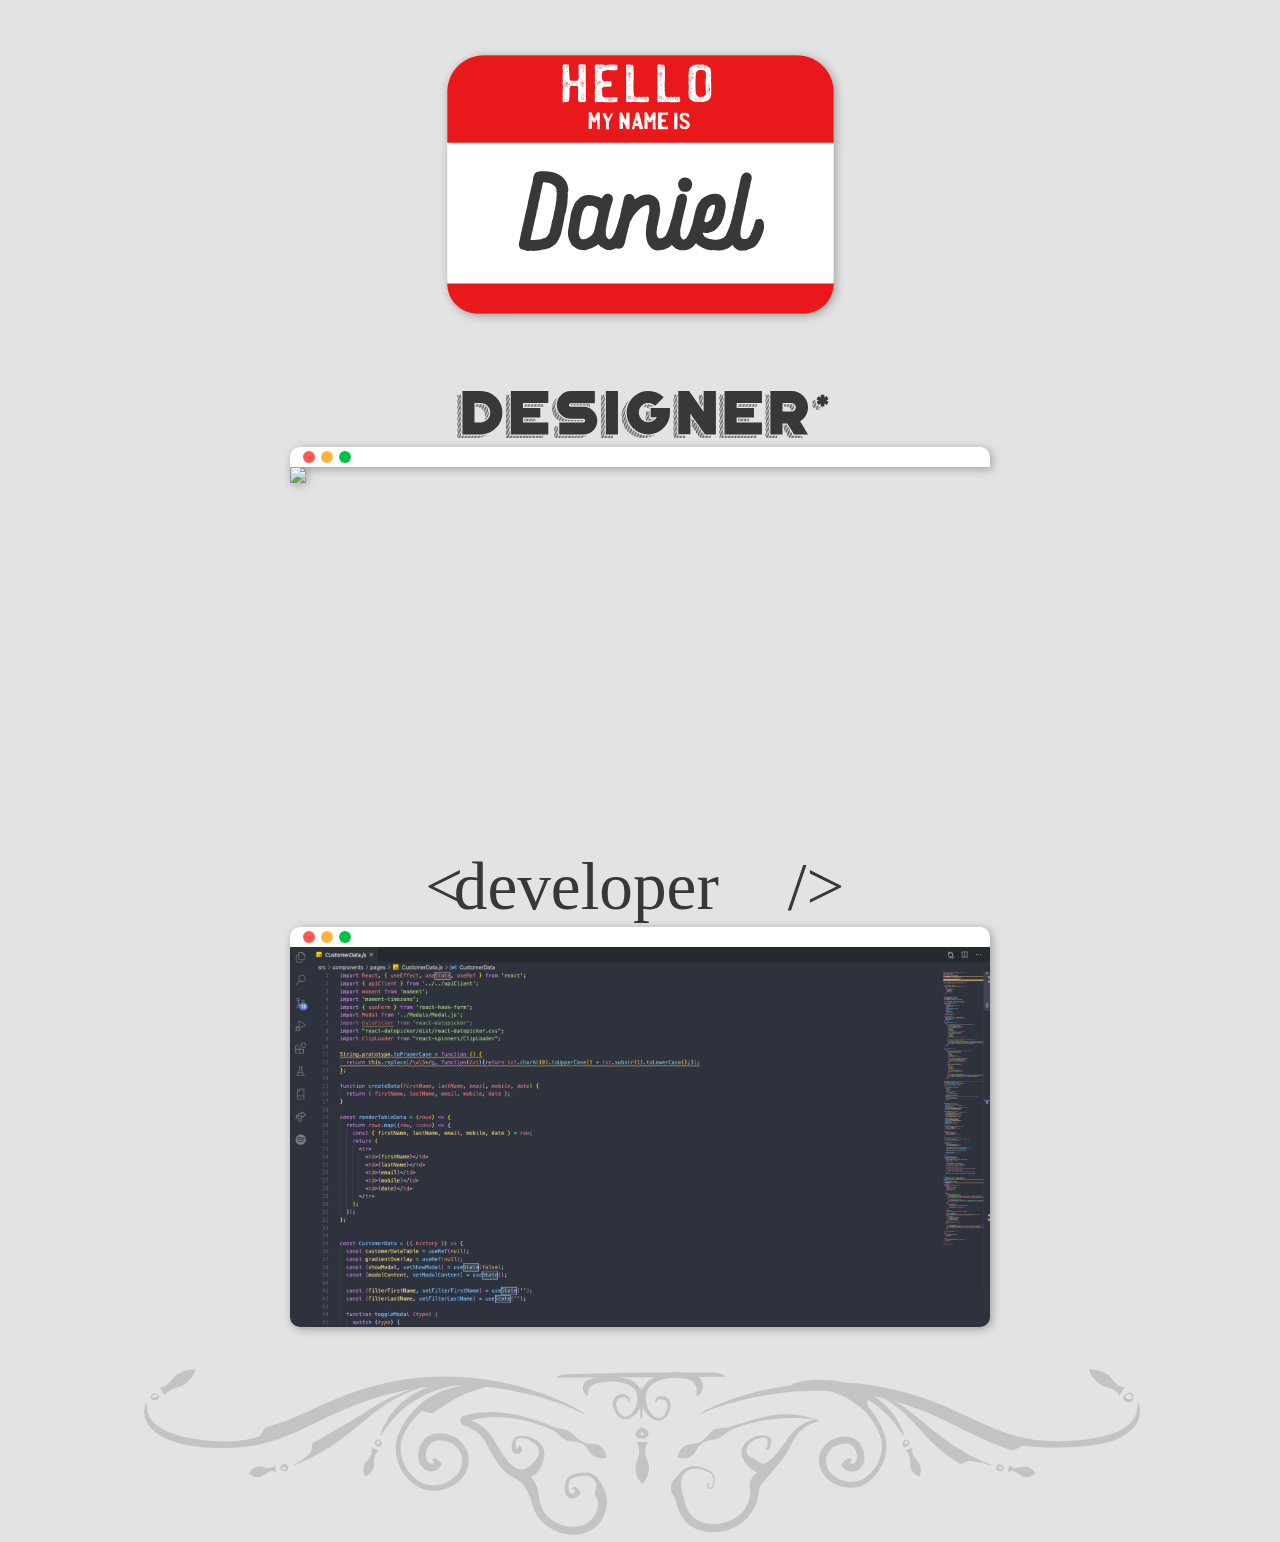
==== commit 163732a3: "header image added" ====
--- a/index.html
+++ b/index.html
@@ -9,6 +9,9 @@
 <body>
     <div class="name-container">
         <img src="./Images/name title.svg" alt="">
+    </div>
+    <div class="header-img-container">
+        <img src="./Images/Header brick.png" alt="">
     </div>
 
     <div class="screen">
--- a/Website/style.css
+++ b/Website/style.css
@@ -1,5 +1,20 @@
 body {
   background: #E3E3E3;
+  margin: 0;
+  padding: 0;
+}
+
+.header-img-container {
+  width: 100%;
+}
+
+.header-img-container img {
+  width: inherit;
+  position: absolute;
+  top: 0;
+  left: 0;
+  z-index: -1;
+  opacity: 47%;
 }
 
 .name-container {
@@ -7,9 +22,6 @@
   display: -ms-flexbox;
   display: flex;
   width: 100%;
-  -webkit-box-align: center;
-      -ms-flex-align: center;
-          align-items: center;
   -webkit-box-pack: center;
       -ms-flex-pack: center;
           justify-content: center;
@@ -19,8 +31,21 @@
   -webkit-filter: drop-shadow(0.15rem 0.15rem 0.3rem rgba(0, 0, 0, 0.3));
           filter: drop-shadow(0.15rem 0.15rem 0.3rem rgba(0, 0, 0, 0.3));
   width: 400px;
-  margin-left: 3em;
-  margin-right: 3em;
+  margin: 3em;
+}
+
+@media only screen and (max-width: 742px) {
+  .name-container img {
+    width: 350px;
+    margin: 2em;
+  }
+}
+
+@media only screen and (max-width: 495px) {
+  .name-container img {
+    width: 250px;
+    margin: 1em;
+  }
 }
 
 .screen {
@@ -47,6 +72,18 @@
   -webkit-box-pack: center;
       -ms-flex-pack: center;
           justify-content: center;
+}
+
+@media only screen and (max-width: 742px) {
+  .screen-container__title-container {
+    height: 4em;
+  }
+}
+
+@media only screen and (max-width: 495px) {
+  .screen-container__title-container {
+    height: 3em;
+  }
 }
 
 .screen-container__title-develop {
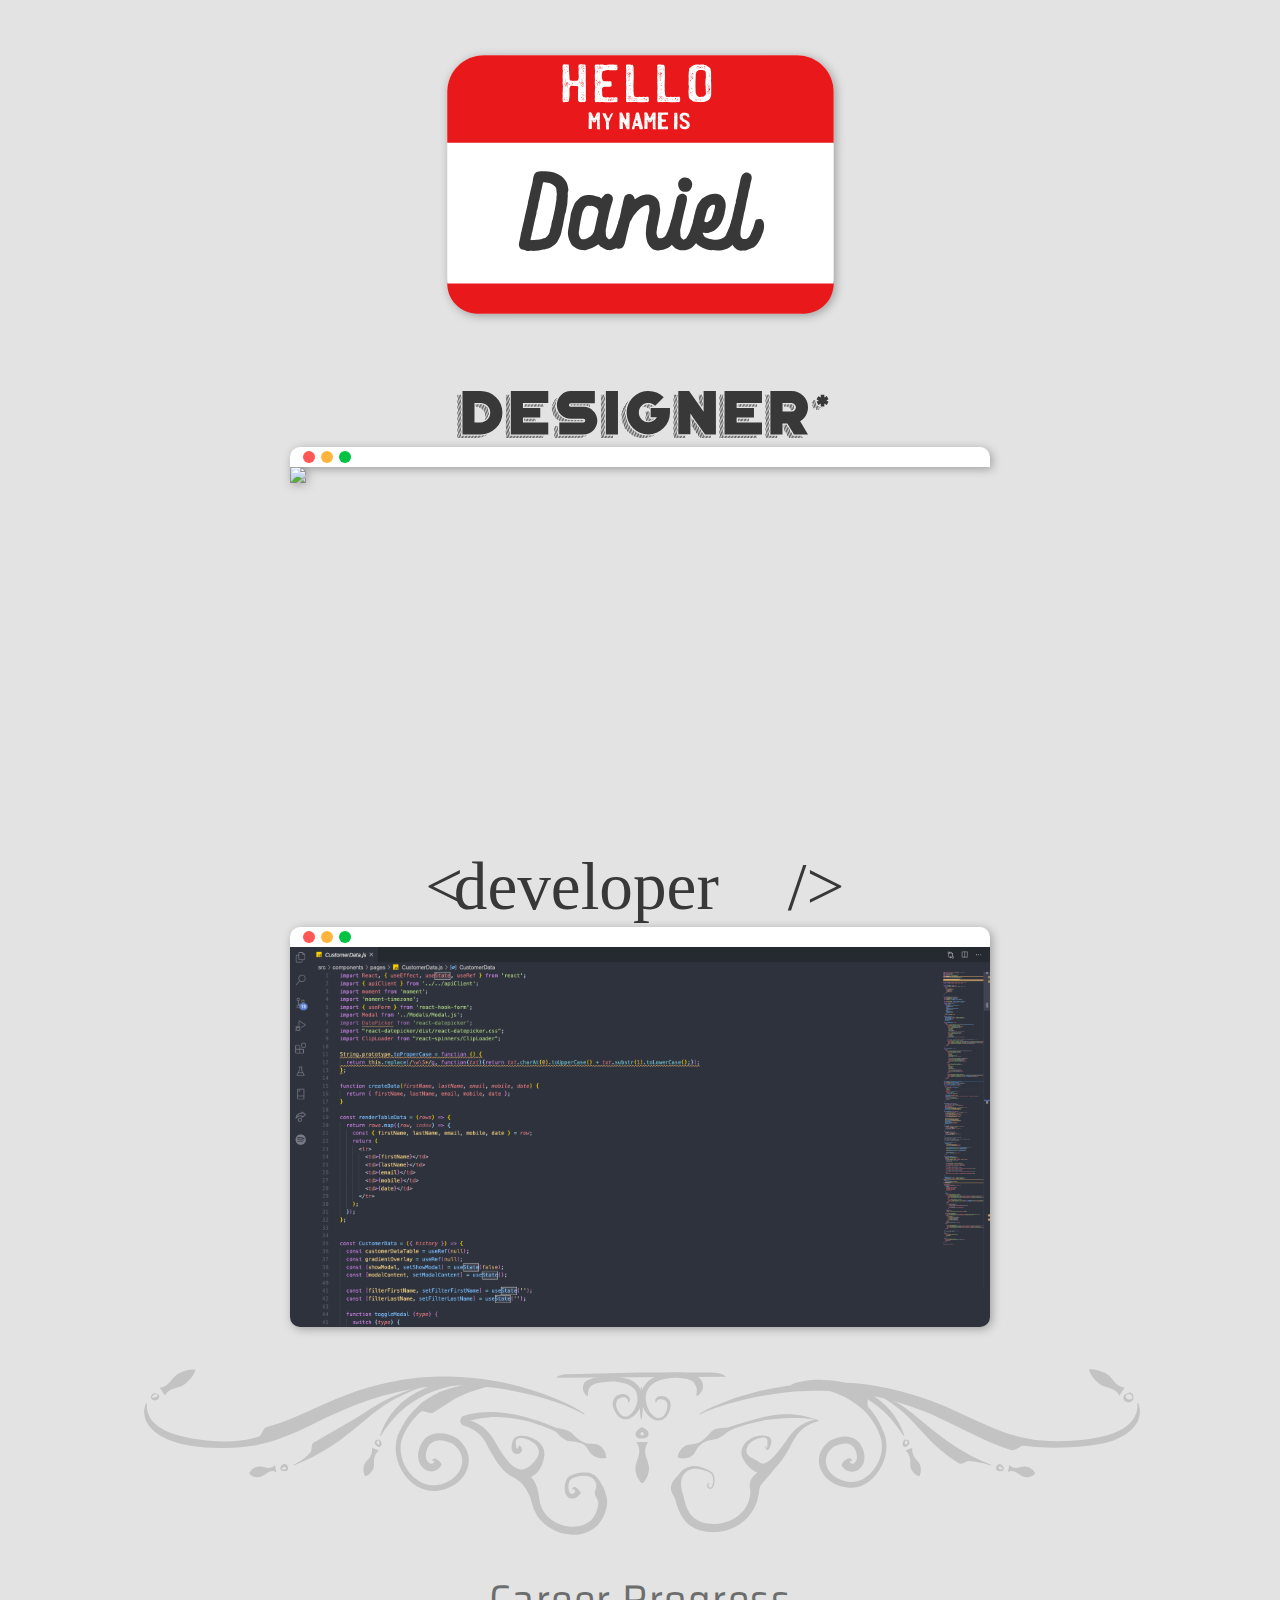
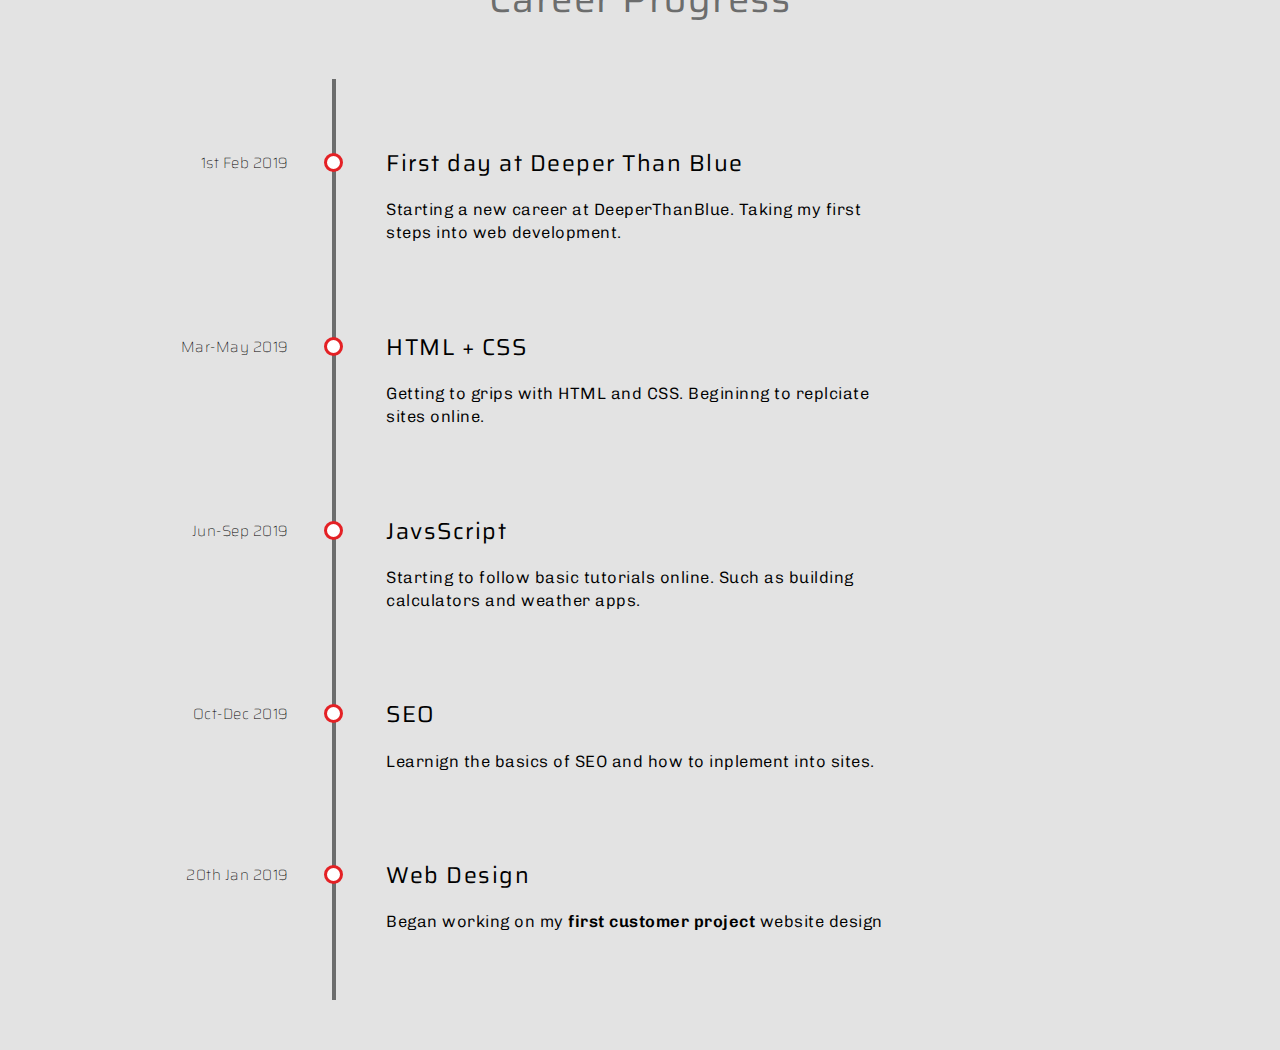
==== commit be796bce: "timeline added" ====
--- a/index.html
+++ b/index.html
@@ -4,7 +4,8 @@
     <meta charset="UTF-8">
     <meta name="viewport" content="width=device-width, initial-scale=1.0">
     <title>Document</title>
-    <link rel="stylesheet" href="./Website/style.css">
+	<link rel="stylesheet" href="./Website/style.css">
+	<link rel="stylesheet" href="./Website/timeline.css">
 </head>
 <body>
     <div class="name-container">
@@ -460,7 +461,32 @@
                 <path class="st2" d="M706.5,167.5" />
             </g>
         </svg>
-    </div>
+	</div>
 
+	<div id="timeline-content">
+		<h1>Career Progress</h1>
+		<ul class="timeline">
+			<li class="event" data-date="1st Feb 2019">
+				<h3>First day at Deeper Than Blue</h3>
+				<p>Starting a new career at DeeperThanBlue. Taking my first steps into web development.</p>
+			</li>
+			<li class="event" data-date="Mar-May 2019">
+				<h3>HTML + CSS</h3>
+				<p>Getting to grips with HTML and CSS. Begininng to replciate sites online.</p>
+			</li>
+			<li class="event" id="date" data-date="Jun-Sep 2019">
+				<h3>JavsScript</h3>
+				<p>Starting to follow basic tutorials online. Such as building calculators and weather apps.</p>
+			</li>
+			<li class="event" data-date="Oct-Dec 2019">
+				<h3>SEO</h3>
+				<p>Learnign the basics of SEO and how to inplement into sites.</p>
+			</li>
+			<li class="event" data-date="20th Jan 2019">
+				<h3>Web Design</h3>
+				<p>Began working on my <strong>first customer project</strong> website design</p>
+			</li>
+		</ul>
+	</div>
 </body>
 </html>--- a/Website/style.css
+++ b/Website/style.css
@@ -2,6 +2,7 @@
   background: #E3E3E3;
   margin: 0;
   padding: 0;
+  font-family: "Effra", Helvetica, sans-serif;
 }
 
 .header-img-container {
@@ -116,7 +117,7 @@
 
 @media only screen and (max-width: 495px) {
   .screen-container__title-design {
-    height: 2em;
+    height: 2.4em;
   }
 }
 
--- a/Website/timeline.css
+++ b/Website/timeline.css
@@ -0,0 +1,141 @@
+/* Import */
+@import url("https://fonts.googleapis.com/css?family=Chivo:300,300i,400,400i,700,700i,900,900i|Saira+Extra+Condensed:100,200,300,400,500,600,700,800|Saira:100,200,300,400,500,600,700,800");
+/* Variables */
+/* Base */
+p {
+  font-weight: 300;
+}
+
+a {
+  color: #6c6d6d;
+  text-decoration: none;
+  text-transform: uppercase;
+  display: block;
+  letter-spacing: .3em;
+  font-size: .6em;
+  font-weight: 400;
+  background: #252727;
+  padding: .3rem 1rem;
+  margin: 1.9rem 0 0 0;
+  float: right;
+}
+
+a:hover {
+  color: white;
+  background: #6c6d6d;
+  border-bottom: .35em solid black;
+}
+
+strong {
+  font-weight: 600;
+}
+
+h1 {
+  font-family: "Saira", sans-serif;
+  letter-spacing: 1.5px;
+  color: #6c6d6d;
+  font-weight: 400;
+  font-size: 2.4em;
+}
+
+#timeline-content {
+  text-align: center;
+}
+
+/* Timeline */
+.timeline {
+  border-left: 4px solid #6c6d6d;
+  border-bottom-right-radius: 4px;
+  border-top-right-radius: 4px;
+  background: fade(white, 3%);
+  color: fade(white, 80%);
+  font-family: "Chivo", sans-serif;
+  margin: 50px auto;
+  letter-spacing: 0.5px;
+  position: relative;
+  line-height: 1.4em;
+  font-size: 1.03em;
+  padding: 50px;
+  list-style: none;
+  text-align: left;
+  font-weight: 100;
+  max-width: 40%;
+}
+
+@media only screen and (max-width: 751px) {
+  .timeline {
+    margin: 50px 0 0 200px;
+  }
+}
+
+@media only screen and (max-width: 439px) {
+  .timeline {
+    margin: 50px 0 0 130px;
+    max-width: 50%;
+    font-size: 1em;
+    padding: 10px 40px 40px 20px;
+  }
+}
+
+.timeline h2, .timeline h3 {
+  font-family: "Saira", sans-serif;
+  letter-spacing: 1.5px;
+  font-weight: 400;
+  font-size: 1.4em;
+}
+
+.timeline .event {
+  border-bottom: 1px dashed fade(white, 10%);
+  padding-bottom: 25px;
+  margin-bottom: 50px;
+  position: relative;
+}
+
+.timeline .event:last-of-type {
+  padding-bottom: 0;
+  margin-bottom: 0;
+  border: none;
+}
+
+.timeline .event:before, .timeline .event:after {
+  position: absolute;
+  display: block;
+  top: 0;
+}
+
+.timeline .event:before {
+  left: -217.5px;
+  color: fade(white, 40%);
+  content: attr(data-date);
+  text-align: right;
+  font-weight: 100;
+  font-size: 0.9em;
+  min-width: 120px;
+  font-family: "Saira", sans-serif;
+}
+
+@media only screen and (max-width: 439px) {
+  .timeline .event:before {
+    left: -163.5px;
+    font-size: 0.7em;
+  }
+}
+
+.timeline .event:after {
+  left: -61.7px;
+  margin-top: -4px;
+  border: 3px solid #e42125;
+  background: #fff;
+  border-radius: 50%;
+  height: 13px;
+  width: 13px;
+  content: "";
+  top: 5px;
+}
+
+@media only screen and (max-width: 439px) {
+  .timeline .event:after {
+    left: -31.95px;
+  }
+}
+/*# sourceMappingURL=timeline.css.map */